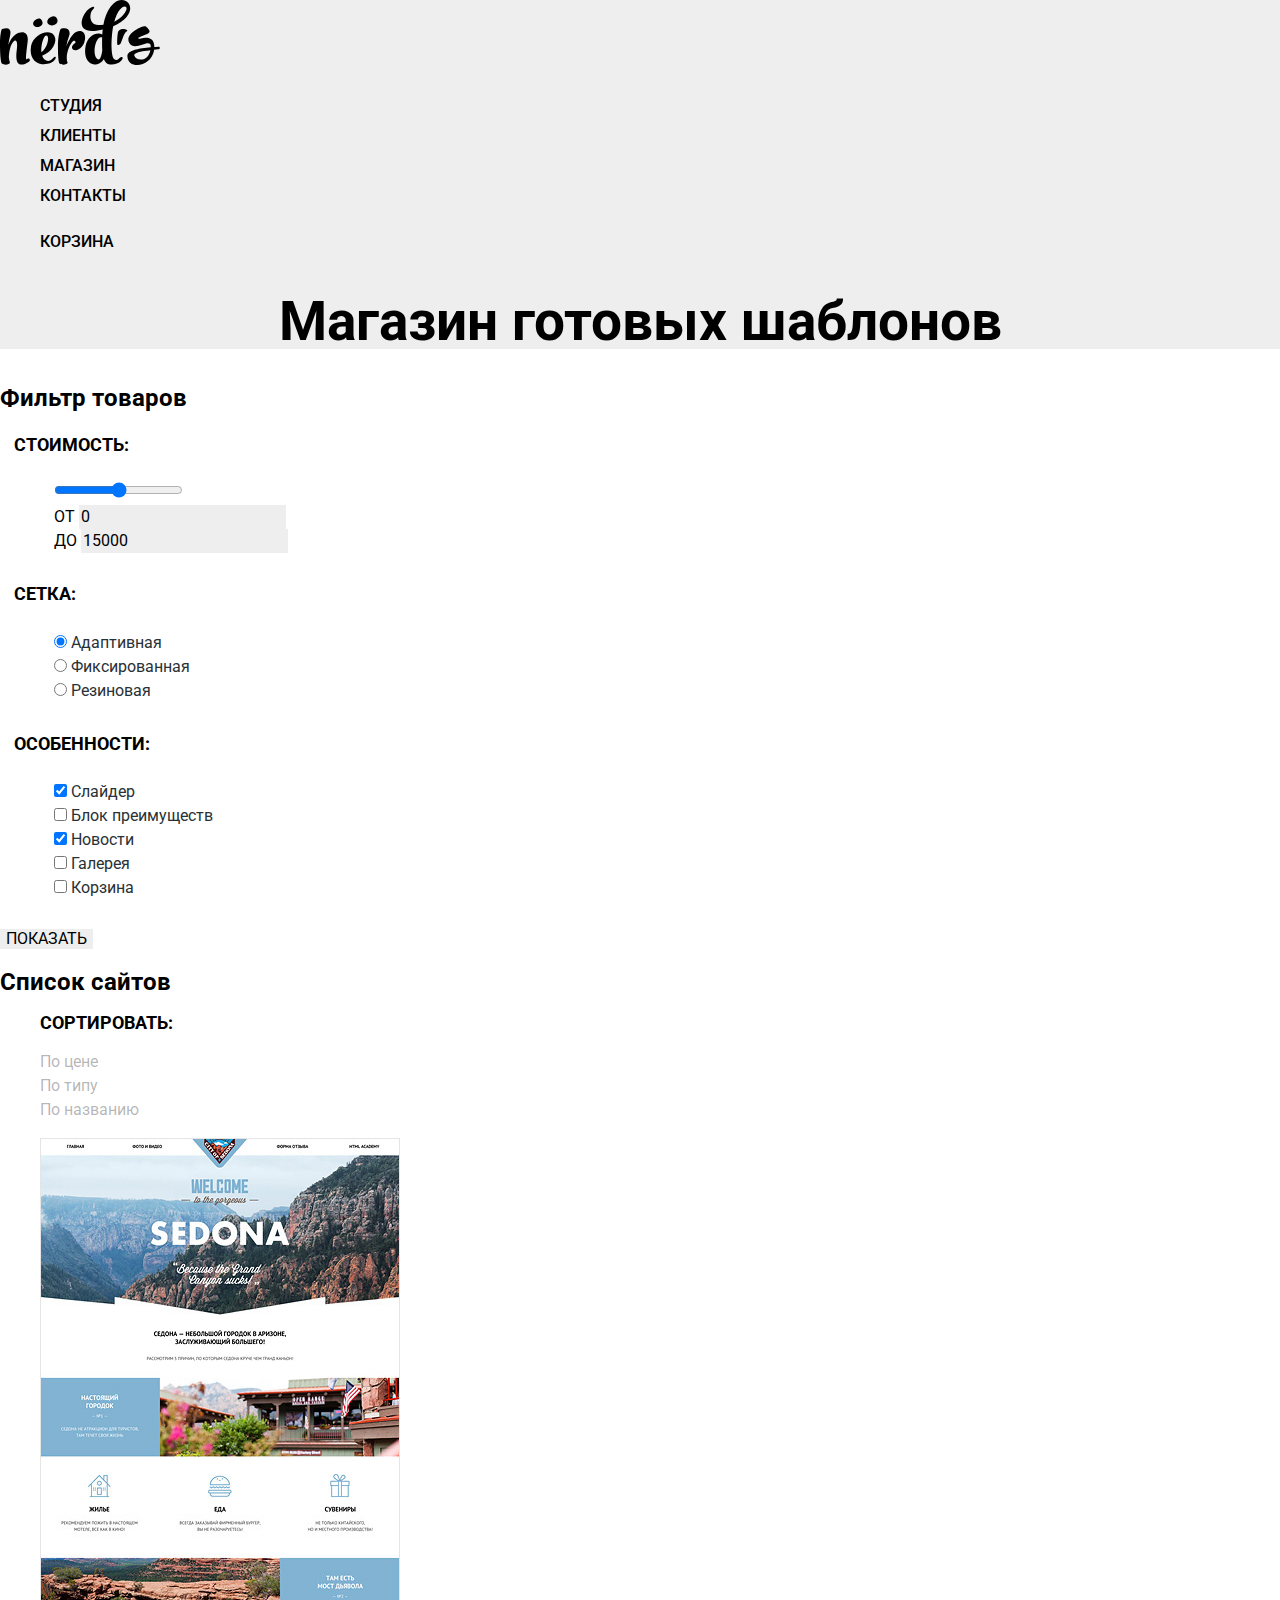
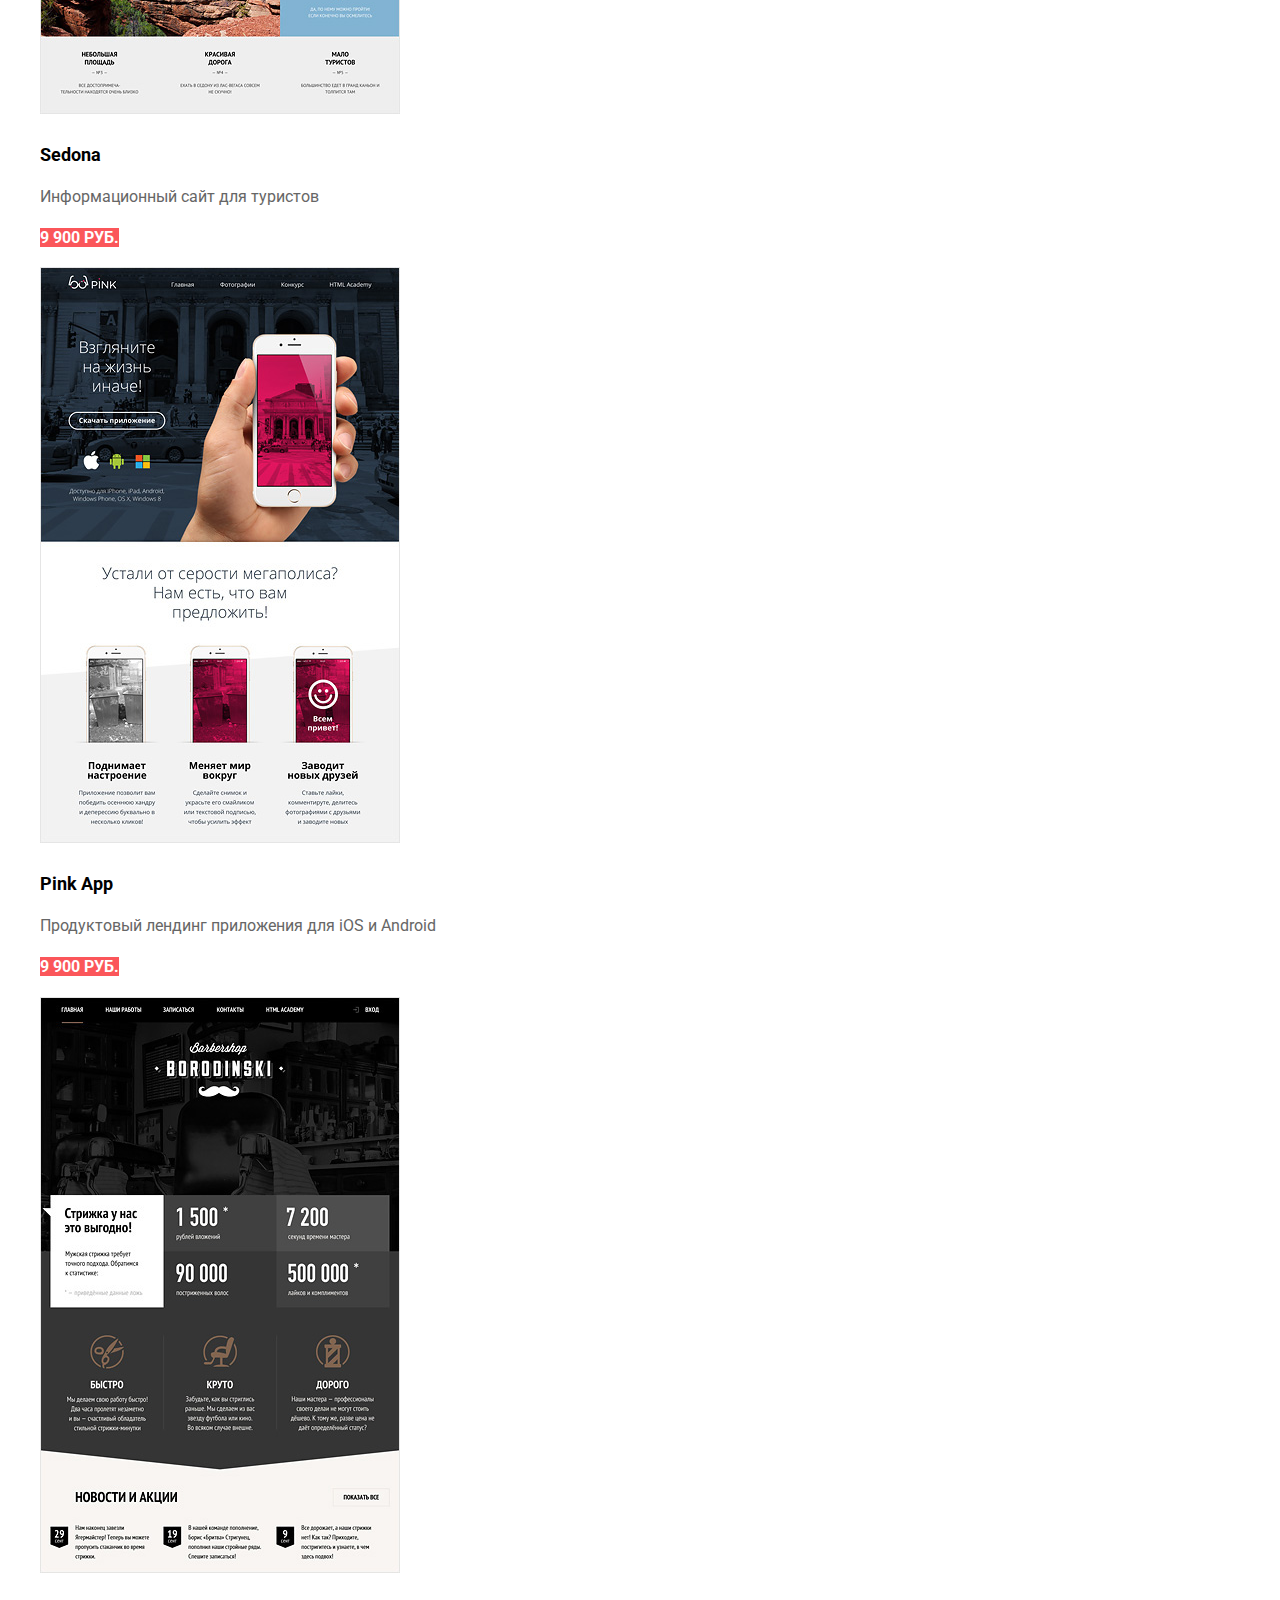
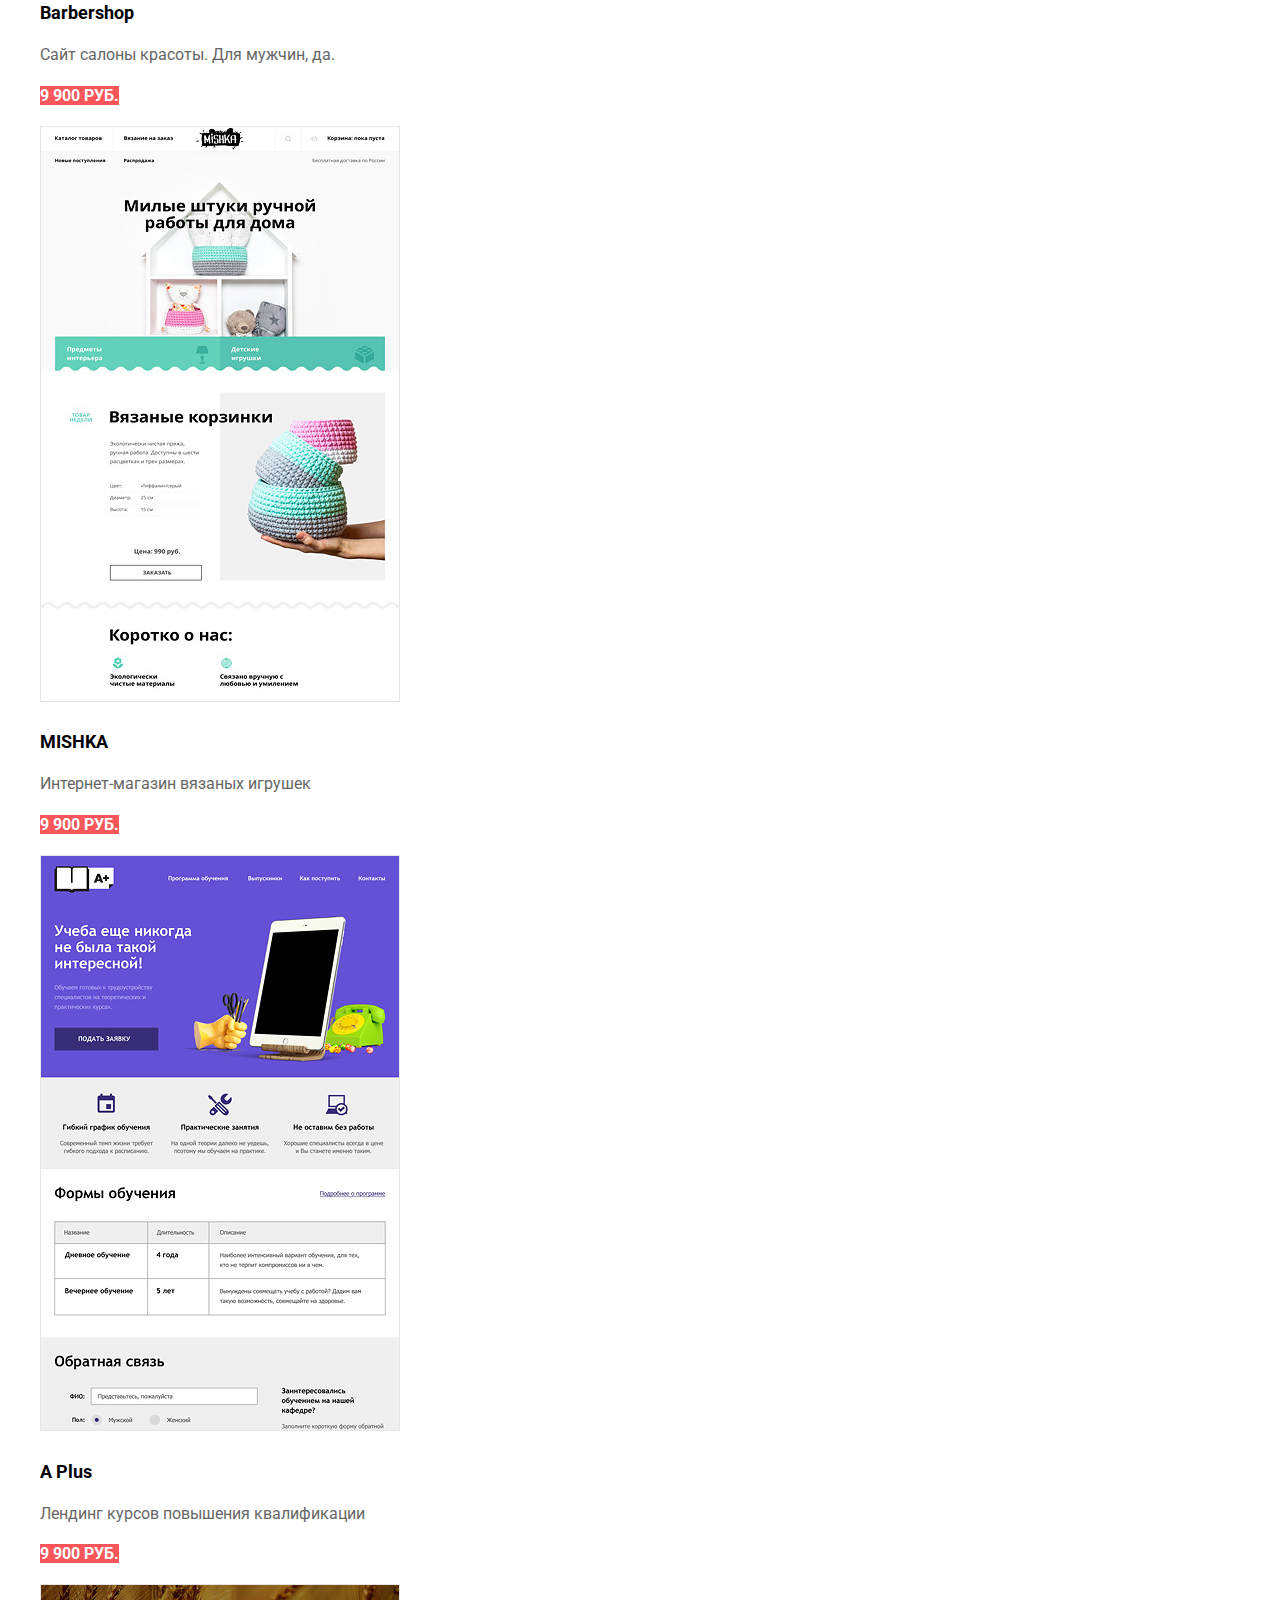
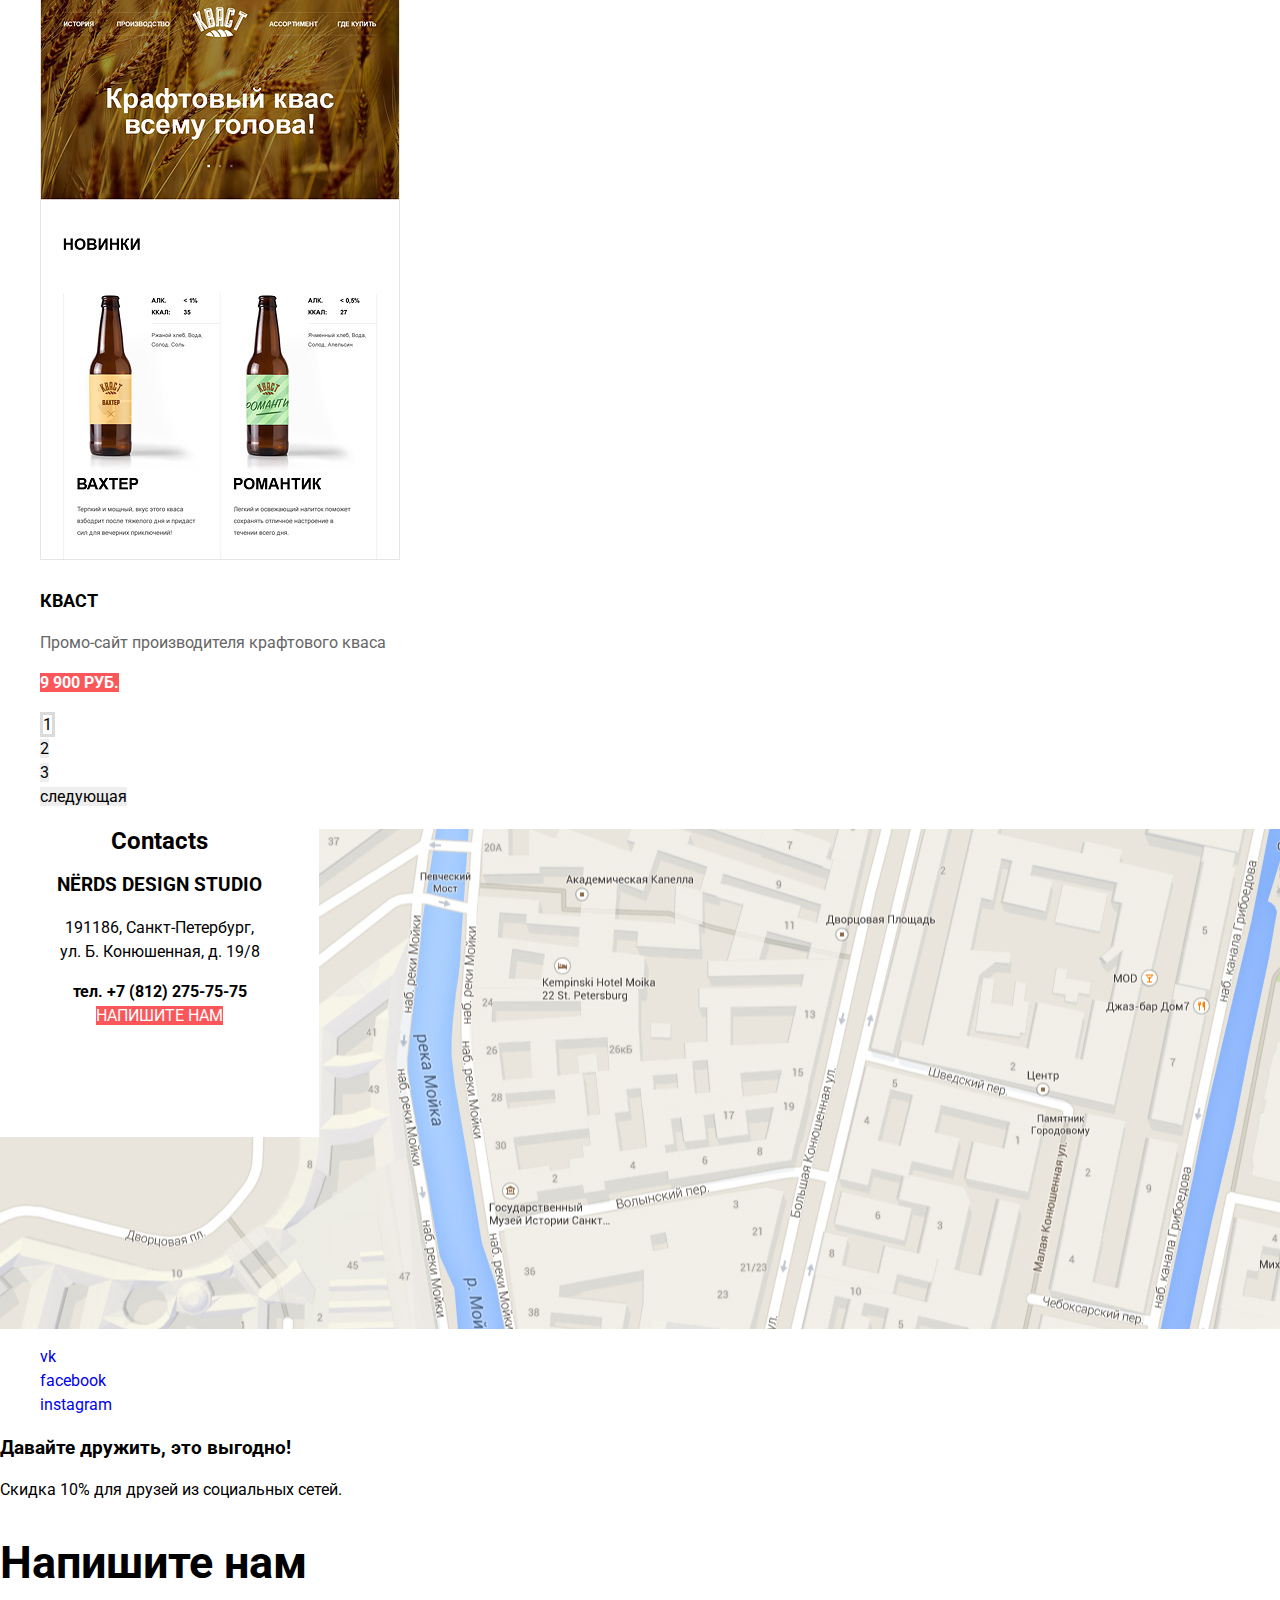
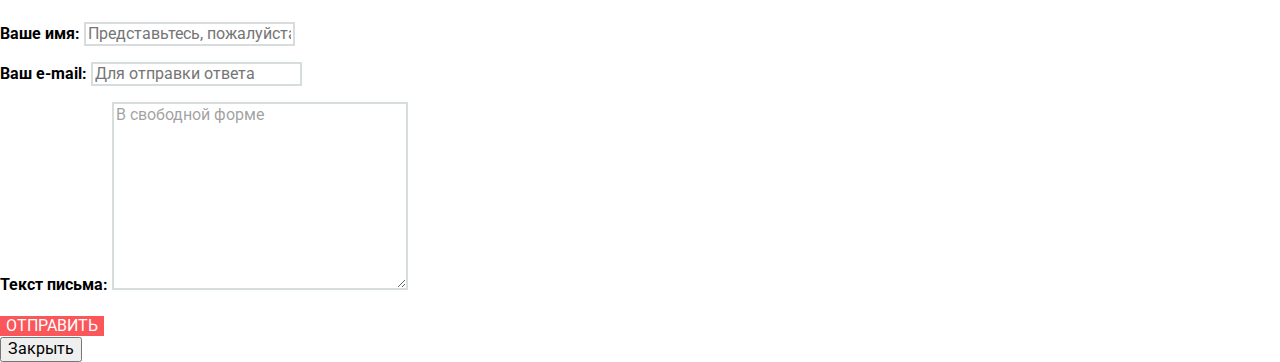
==== catalog.html @ 36cf77d0 "css-modification" ====
<!DOCTYPE html>
<html lang="en">
    <head>
        <meta charset="UTF-8">
        <title>Nerds</title>
        <link href="https://fonts.googleapis.com/css?family=Roboto:400,500,700&amp;subset=cyrillic" rel="stylesheet">
        <link rel="stylesheet" href="css/normalize.css">
        <link rel="stylesheet" href="css/css.css">
    </head>
    <body class="inner-page">
        <header class="main-header">
            <nav class="main-navigation">
                <a class="main-header-logo" href="#"><img src="img/nerds-logo.svg" alt="Nerds_logo" width="160" height="65"></a>
                <ul class="site-navigation">
                    <li><a href="#">Студия</a></li>
                    <li><a href="#">Клиенты</a></li>
                    <li><a href="#">Магазин</a></li>
                    <li><a href="#">Контакты</a></li>
                </ul>
                <ul class="user-navigation">
                    <li class="trash">
                        <a class="trash" href="#">Корзина</a>
                    </li>
                </ul>
            </nav>
            <h1>Магазин готовых шаблонов</h1>
        </header>
        <main class="container">
            <section class="filters">
                <h2 class="visual-hidden">Фильтр товаров</h2>
                <form class="filter" method="get" action="#">
                    <fieldset>
                        <legend>СТОИМОСТЬ:</legend>
                        <ul>
                            <li class="filter-option">
                                <input type="range" min="0" max="15000" step="any">
                            </li> 
                            <li class="filter-option">
                                <label for="min-price-form">ОТ</label>
                                <input id="min-price-form" type="number" min="0" value="0">
                            </li>
                            <li class="filter-option">
                                <label for="max-price-form">ДО</label>
                                <input id="max-price-form" type="number" max="15000" value="15000">
                            </li>
                        </ul>
                    </fieldset>
                    <fieldset>
                        <legend>Сетка:</legend>
                        <ul>
                            <li class="filter-option">
                                <input id="adaptive-filter" class="visually-hidden filter-input filter-input-radio" type="radio" name="product-group" value="adaptive" checked>
                                <label for="adaptive-filter">Адаптивная</label>
                            </li>
                            <li class="filter-option">
                                <input id="fixed-filter" class="visually-hidden filter-input filter-input-radio" type="radio" value="fixed" name="fixed">
                                <label for="fixed-filter">Фиксированная</label>
                            </li>
                            <li class="filter-option">
                                <input id="flex-filter" class="visually-hidden filter-input filter-input-radio" type="radio" value="flex" name="flex">
                                <label for="flex-filter">Резиновая</label>
                            </li>
                        </ul>
                    </fieldset>
                    <fieldset>
                        <legend>ОСОБЕННОСТИ:</legend>
                        <ul>
                            <li class="filter-option">
                                <input class="visually-hidden filter-input filter-input-checkbox" type="checkbox" name="slaider" id="slaider-filter" checked>
                                <label for="slaider-filter">Слайдер</label>
                            </li>
                            <li class="filter-option">
                                <input class="visually-hidden filter-input filter-input-checkbox" type="checkbox" name="features" id="features-filter">
                                <label for="features-filter">Блок преимуществ</label>
                            </li>
                            <li class="filter-option">
                                <input class="visually-hidden filter-input filter-input-checkbox" type="checkbox" name="news" id="news-filter" checked>
                                <label for="news-filter">Новости</label>
                            </li>
                            <li class="filter-option">
                                <input class="visually-hidden filter-input filter-input-checkbox" type="checkbox" name="galery" id="galery-filter">
                                <label for="galery-filter">Галерея</label>
                            </li>
                            <li>
                                <input class="visually-hidden filter-input filter-input-checkbox" type="checkbox" name="trash" id="trash-filter">
                                <label for="trash-filter">Корзина</label>
                            </li>
                        </ul>
                    </fieldset>
                    <button type="submit" class="filter-button button">Показать</button>
                </form>
            </section>
            <section class="catalog">
                <h2 class="visual-hidden">Список сайтов</h2>
                <ul class="catalog-filter">
                    <p>СОРТИРОВАТЬ:</p>
                    <li class="catalog-filter-item"><a href="#">По цене</a></li>
                    <li class="catalog-filter-item"><a href="#">По типу</a></li>
                    <li class="catalog-filter-item"><a href="#">По названию</a></li>
                </ul>
                <ul class="catalog-list">
                    <li class="catalog-item">
                        <p class="catalog-item-image">
                            <img src="img/img-sedona.jpg" width="360" height="576" alt="sedona">
                        </p>
                        <h3 class="item-hover">
                            <p class="catalog-item-name">Sedona</p>
                            <p class="catalog-item-type">Информационный сайт  для туристов</p>
                            <p class="catalog-item-price">
                                <a class="button" href="#">9 900 руб.</a>
                            </p>
                        </h3>
                    </li>

                    <li class="catalog-item">
                        <p class="catalog-item-image">
                            <img src="img/img-pink.jpg" width="360" height="576" alt="pink">
                        </p>
                        <h3 class="item-hover">
                            <p class="catalog-item-name">Pink App</p>
                            <p class="catalog-item-type">Продуктовый лендинг приложения для iOS и Android</p>
                            <p class="catalog-item-price">
                                <a class="button" href="#">9 900 руб.</a>
                            </p>
                        </h3>
                    </li>

                    <li class="catalog-item">
                        <p class="catalog-item-image">
                            <img src="img/img-barbershop.jpg" width="360" height="576" alt="pink">
                        </p>
                        <h3 class="item-hover">
                            <p class="catalog-item-name">Barbershop</p>
                            <p class="catalog-item-type">Сайт салоны красоты. Для мужчин, да.</p>
                            <p class="catalog-item-price">
                                <a class="button" href="#">9 900 руб.</a>
                            </p>
                        </h3>
                    </li>

                    <li class="catalog-item">
                        <p class="catalog-item-image">
                            <img src="img/img-mishka.jpg" width="360" height="576" alt="pink">
                        </p>
                        <h3 class="item-hover">
                            <p class="catalog-item-name">MISHKA</p>
                            <p class="catalog-item-type">Интернет-магазин  вязаных игрушек</p>
                            <p class="catalog-item-price">
                                <a class="button" href="#">9 900 руб.</a>
                            </p>
                        </h3>
                    </li>

                    <li class="catalog-item">
                    <p class="catalog-item-image">
                        <img src="img/img-aplus.jpg" width="360" height="576" alt="pink">
                    </p>
                    <h3 class="item-hover">
                        <p class="catalog-item-name">A Plus</p>
                        <p class="catalog-item-type">Лендинг курсов повышения квалификации</p>
                        <p class="catalog-item-price">
                            <a class="button" href="#">9 900 руб.</a>
                        </p>
                    </h3>
                    </li>

                    <li class="catalog-item">
                        <p class="catalog-item-image">
                            <img src="img/img-kvast.jpg" width="360" height="576" alt="pink">
                        </p>
                        <h3 class="item-hover">
                            <p class="catalog-item-name">КВАСТ</p>
                            <p class="catalog-item-type">Промо-сайт производителя крафтового кваса</p>
                            <p class="catalog-item-price">
                                <a class="button" href="#">9 900 руб.</a>
                            </p>
                        </h3>
                    </li>
                </ul>
                <ul class="pagination-list">
                    <li class="pagination-item pagination-item-curent"><a href="#">1</a></li>
                    <li class="pagination-item"><a href="#">2</a></li>
                    <li class="pagination-item"><a href="#">3</a></li>
                    <li class="pagination-item"><a href="#">следующая</a></li>
                </ul>
            </section>
        </main>
        <footer class="footer">
            <section class="footer-contacts">
                <div class="card-contacts">
                    <h2 class="visualy-hidden">Contacts</h2>
                    <h3>NЁRDS DESIGN STUDIO</h3>
                    <p>191186, Санкт-Петербург,<br>  ул. Б. Конюшенная, д. 19/8</p>
                    <b>тел. +7 (812) 275-75-75</b><br>
                    <a class="button" href="#">Напишите нам</a><br>
                </div>
            </section>
            <section class="footer-social">
                <ul>
                    <li><a class="social-bottom" href="#">vk</a></li>
                    <li><a class="social-bottom" href="#">facebook</a></li>
                    <li><a class="social-bottom" href="#">instagram</a></li>
                </ul>
            </section>
            <section class="footer-bottom">
                <h3>Давайте дружить, это выгодно!</h3>
                <p>Скидка 10% для друзей из социальных сетей.</p>
            </section>
        </footer>
        <section class="modal modal-contact">
            <form class="feedback-form" action="#" method="post">
                <h2>Напишите нам</h2>
                <p>
                    <label for="name-form">Ваше имя:</label>
                    <input id="name-form" type="text" name="name" value="" placeholder="Представьтесь, пожалуйста">
                </p>
                <p>
                    <label for="mail-form">Ваш e-mail:</label>
                    <input id="mail-form" type="text" name="mail" value="" placeholder="Для отправки ответа">
                </p>
                <p>
                    <label for="text-form">Текст письма:</label>
                    <textarea name="text-form" id="text-form" cols="30" rows="10">В свободной форме</textarea>
                </p>
                <button class="button" type="submit">ОТПРАВИТЬ</button>
            </form>
            <button class="modal-close" type="button">Закрыть</button>
        </section>
    </body>
</html>
---- css/css.css ----
body {
    margin: 0;
    padding: 0;

    font-family: "Roboto", Arial, sans-serif;
    font-size: 16px;
    line-height: 24px;
    color: black;

    background-color: #ffffff;
    background-position: top center;
    background-repeat: no-repeat;
}

.main-header-logo:active {
    opacity: 0.3 ;
}

a {
    text-decoration: none;
}

.button {
    font: inherit;
    line-height: 18px;

    text-align: center;
    color: white;
    vertical-align: middle;
    text-transform: uppercase;

    background-color: #fb565a;
    border: none;
}

.button:hover {
    background-color: #e74246;
}

.button:active {
    color: rgba(255, 255, 255, 0.3);
}

.main-header {
    background-color: #eeeeee;
}

.main-navigation {
    font-size: 16px;
    line-height: 30px;
    color: #000000;
}

.site-navigation,
.user-navigation {
    list-style: none;
    text-transform: uppercase;
    font-weight: 500;
}

.site-navigation a,
.user-navigation a {
    color: #000000;
}

.site-navigation a:hover,
.user-navigation a:hover {
    color: #fb565a;
}

.site-navigation a:active,
.user-navigation a:active {
    color: rgba(0, 0, 0, 0.3) ;
}

.site-navigation a:focus,
.user-navigation a:focus {
    border-bottom: 3px solid #fb565a;
    padding-bottom: 5px;
}

.slider-list {
    list-style: none;
}

.main-header h1 {
    font-size: 55px;
    line-height: 55px;
    text-align: center;
}

.features-list {
    list-style: none;
}

.features-item {
    text-align: center;
}

.features-item h3 {
    text-transform: uppercase;
    font-size: 24px;
    line-height: 30px;
}

.button-green {
    background-color: #00ca74;
}

.button-green:hover {
    background-color: #00bc6c;
}

.button-yellow {
    background-color: #efc84a;
}

.button-yellow:hover {
    background-color: #eab534;
}

.studio h2 {
    font-size: 45px;
    line-height: 45px;
    font-weight: 500;
}

.studio h3 {
    text-transform: uppercase;
}

.studio-list {
    list-style: none;
}

table tr:first-child {
    font-size: 45px;
    line-height: 10px;
    font-weight: bold;
    text-align: center;
}

table tr:last-child {
    font-size: 16px;
    line-height: 18px;
    text-align: left;
}

.product-list {
    list-style: none;
}

.product-item img {
    opacity: 0.2;
}

.product-item img:hover {
    opacity: 1;
}

.filters fieldset{
    border: none;
}

.filters legend {
    font-size: 18px;
    line-height: 30px;
    font-weight: bold;
    text-transform: uppercase;
}
.filter ul {
    list-style: none;
}

.filter-option input[type="number"] {
    font: inherit;
    background-color: #eeeeee;
    border: none;
    font-size: 16px;
    line-height: 22px;
}

.filter-input + label {
    font-size: 16px;
    line-height: 20px;
    color: #283136;
}

.filter-input:hover + label,
.filter-input:focus + label {
    color: #000000;
}

.filter-input:disabled + label {
    color: #283136;

    opacity: 0.3;
}

.filter-button {
    color: #000000;

    background-color: #eeeeee;
}

.filter-button:hover {
    background-color: #dfdfdf;
}

.filter-button:active {
    color: rgba(0, 0, 0, 0.3);
}

.catalog-filter {
    list-style: none;
}

.catalog-filter p {
    font-size: 18px;
    line-height: 18px;
    font-weight: bold;
}

.catalog-filter-item a {
    color: rgba(0, 0, 0, 0.3);
}

.catalog-filter-item a:hover,
.catalog-filter-item a:focus {
    color: rgba(0, 0, 0, 0.6);
}

.catalog-filter-item a:active {
    color: rgba(0, 0, 0, 1);
}

.catalog-list {
    list-style: none;
}

.catalog-item-name {
    color: #000000;

    font-size: 18px;
    line-height: 30px;
    font-weight: bold;
}

.catalog-item-type {
    color: #666666;

    font-size: 16px;
    line-height: 18px;
    font-weight: normal;
}
.catalog-item-price a {
    font-size: 16px;
    line-height: 18px;
}

.catalog-item-price a:active {
    color: #ffffff;

    background-color: #d7373b;
}

.pagination-list {
    list-style: none;
}

.pagination-item a {
    color: #000000;

    background-color: #eeeeee;
}

.pagination-item a:hover,
.pagination-item a:focus {
    background-color: #dfdfdf;
}

.pagination-item a:active {
    color: rgba(0, 0, 0, 0.3);

    background-color: #d5d5d5;
}

.pagination-item-curent a {
    background-color: #ffffff;

    border: 3px solid #dbdbdb;
}

.product-item img:active {
    opacity: 0.1;
}

.footer-contacts {
    width: 100%;
    height: 500px;
    background-color: #eeeeee;
    background-image: url("../img/map.jpg");
    background-position: center;
    background-repeat: no-repeat;
}

.card-contacts {
    height: 308px;
    width: 319px;
    background-color: white;
    text-align: center;
}

.footer-social ul {
    list-style: none;
}

.modal {
    color: black;

    background-color: white;
}

.modal h2 {
    font-size: 45px;
    line-height: 45px;
}

.feedback-form label {
    font-size: 16px;
    line-height: 18px;
    font-weight: bold;
}

.feedback-form input,
.feedback-form textarea {
    font: inherit;
    color: rgba(68, 68, 68, 0.5);
    font-size: 16px;
    line-height: 18px;

    border: 2px solid #d7dcde;
}

.feedback-form input:hover,
.feedback-form textarea:hover {
    border: 2px solid #b4b9bb;
}

.feedback-form input:focus,
.feedback-form textarea:focus {
    border: 2px solid #000000;
    color: rgba(68, 68, 68, 1);
}
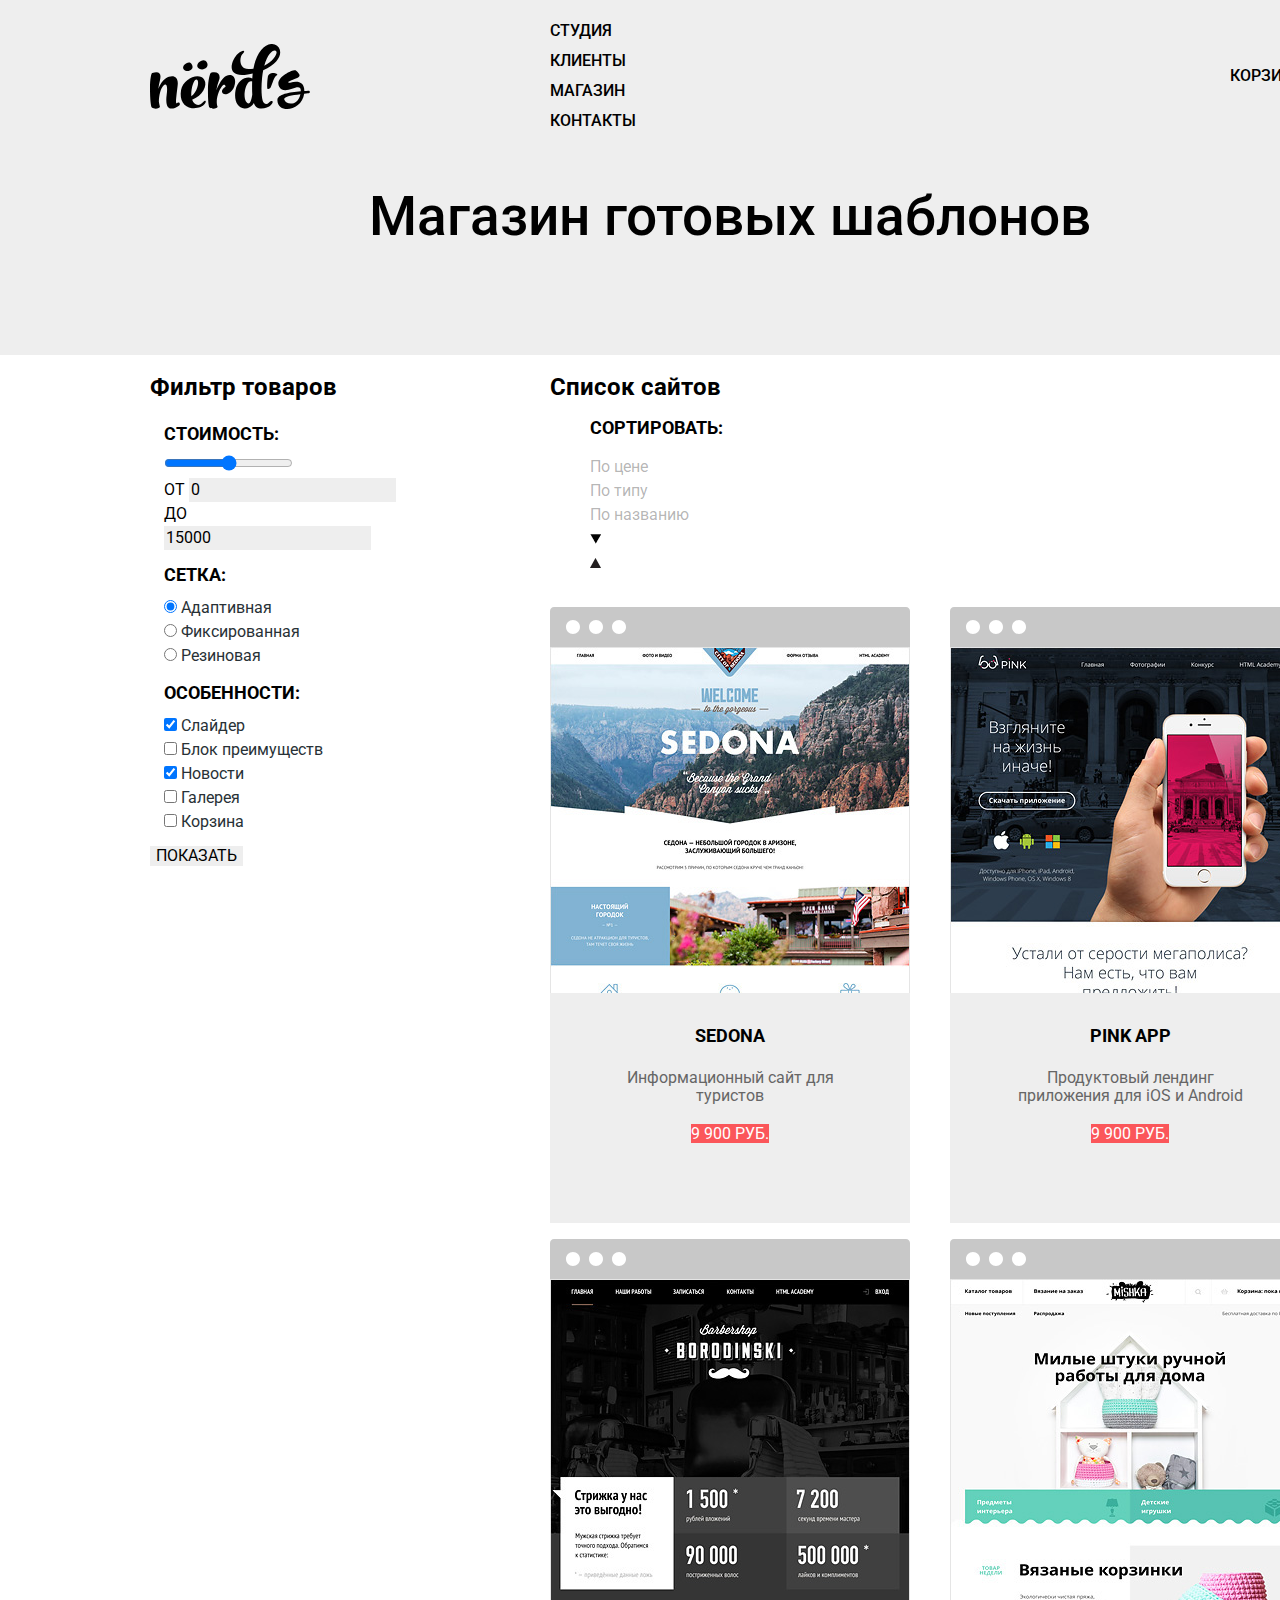
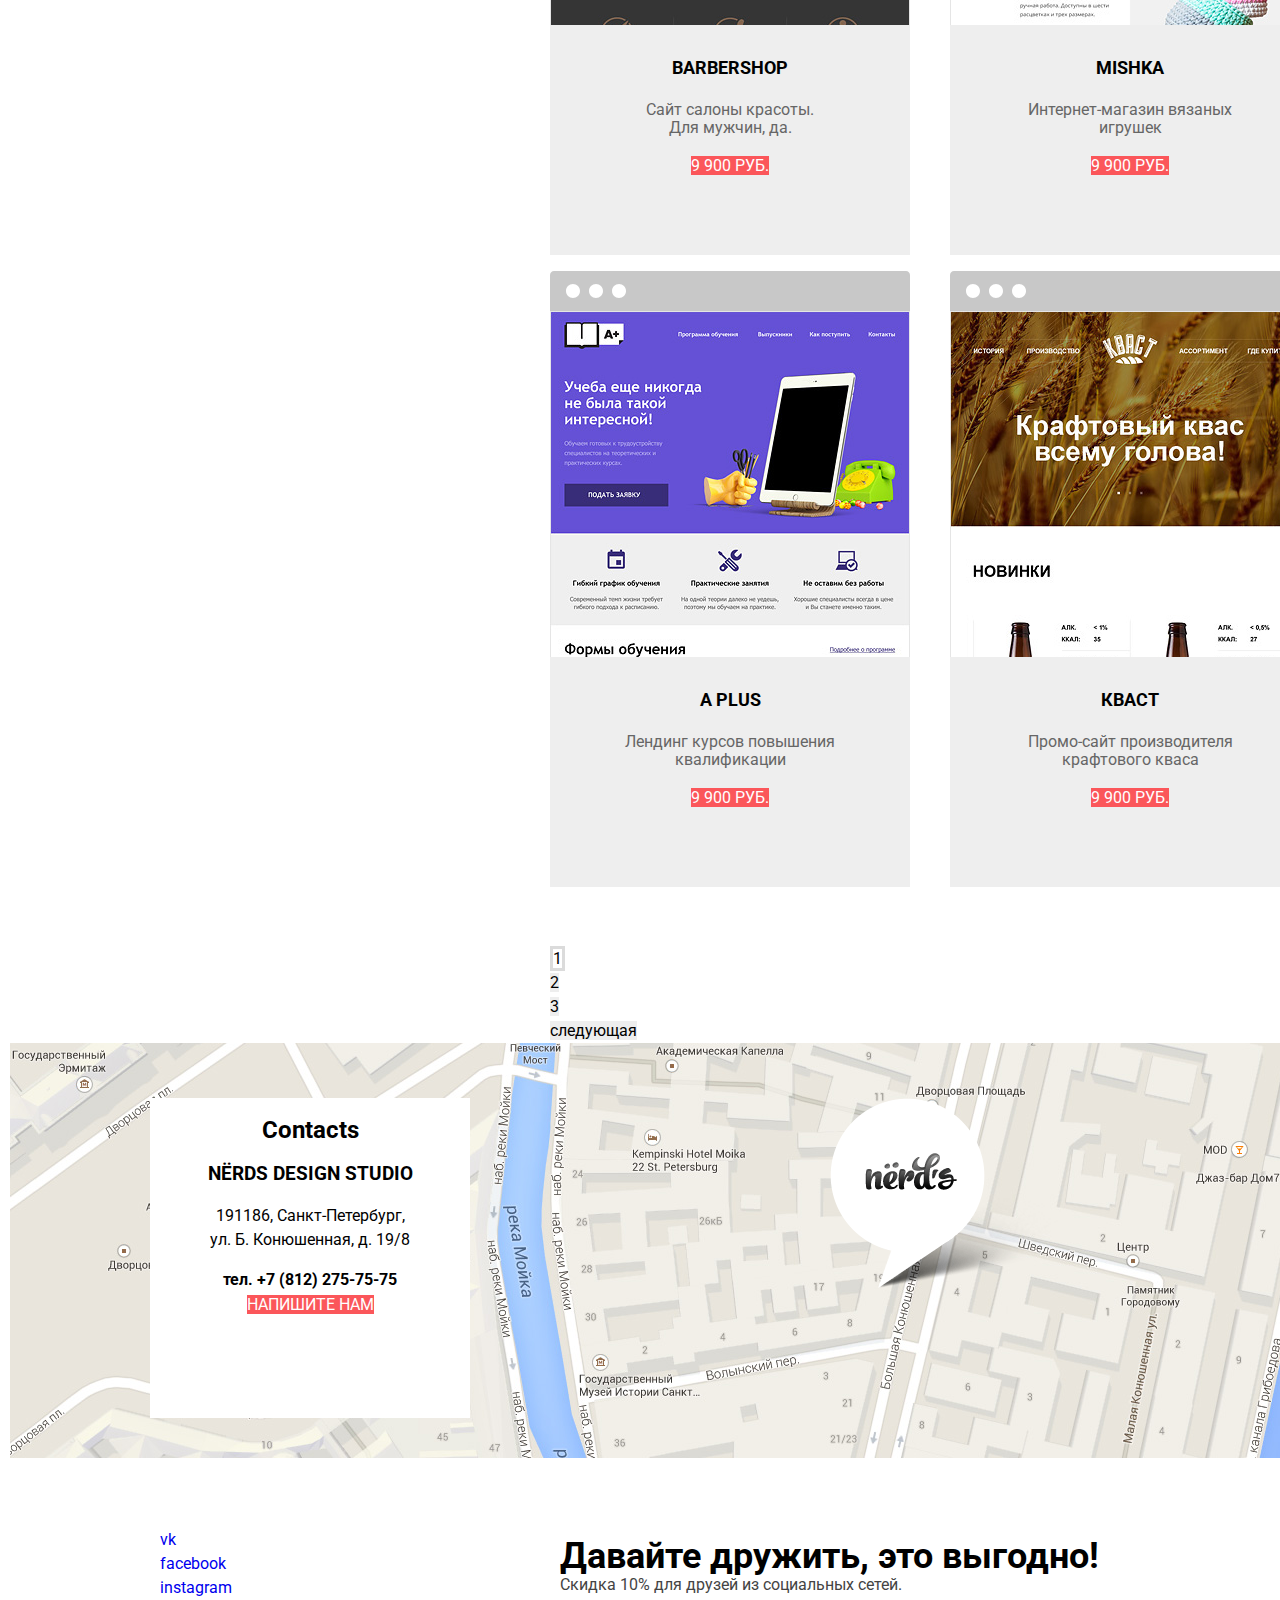
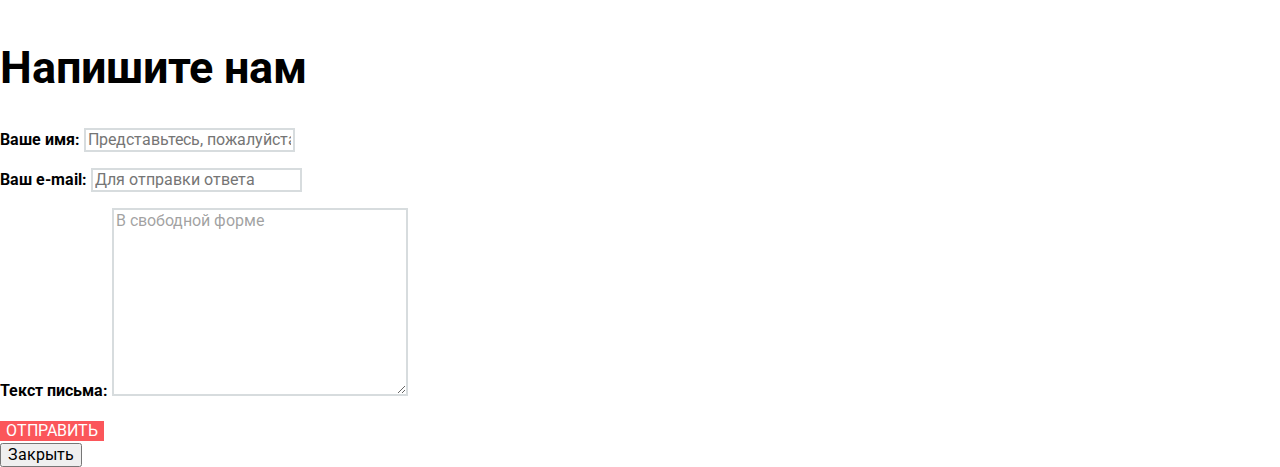
==== commit e816fdd8: "setka" ====
--- a/catalog.html
+++ b/catalog.html
@@ -8,7 +8,7 @@
         <link rel="stylesheet" href="css/css.css">
     </head>
     <body class="inner-page">
-        <header class="main-header">
+        <header class="main-header container">
             <nav class="main-navigation">
                 <a class="main-header-logo" href="#"><img src="img/nerds-logo.svg" alt="Nerds_logo" width="160" height="65"></a>
                 <ul class="site-navigation">
@@ -26,166 +26,183 @@
             <h1>Магазин готовых шаблонов</h1>
         </header>
         <main class="container">
-            <section class="filters">
-                <h2 class="visual-hidden">Фильтр товаров</h2>
-                <form class="filter" method="get" action="#">
-                    <fieldset>
-                        <legend>СТОИМОСТЬ:</legend>
-                        <ul>
-                            <li class="filter-option">
-                                <input type="range" min="0" max="15000" step="any">
-                            </li> 
-                            <li class="filter-option">
-                                <label for="min-price-form">ОТ</label>
-                                <input id="min-price-form" type="number" min="0" value="0">
-                            </li>
-                            <li class="filter-option">
-                                <label for="max-price-form">ДО</label>
-                                <input id="max-price-form" type="number" max="15000" value="15000">
-                            </li>
-                        </ul>
-                    </fieldset>
-                    <fieldset>
-                        <legend>Сетка:</legend>
-                        <ul>
-                            <li class="filter-option">
-                                <input id="adaptive-filter" class="visually-hidden filter-input filter-input-radio" type="radio" name="product-group" value="adaptive" checked>
-                                <label for="adaptive-filter">Адаптивная</label>
-                            </li>
-                            <li class="filter-option">
-                                <input id="fixed-filter" class="visually-hidden filter-input filter-input-radio" type="radio" value="fixed" name="fixed">
-                                <label for="fixed-filter">Фиксированная</label>
-                            </li>
-                            <li class="filter-option">
-                                <input id="flex-filter" class="visually-hidden filter-input filter-input-radio" type="radio" value="flex" name="flex">
-                                <label for="flex-filter">Резиновая</label>
-                            </li>
-                        </ul>
-                    </fieldset>
-                    <fieldset>
-                        <legend>ОСОБЕННОСТИ:</legend>
-                        <ul>
-                            <li class="filter-option">
-                                <input class="visually-hidden filter-input filter-input-checkbox" type="checkbox" name="slaider" id="slaider-filter" checked>
-                                <label for="slaider-filter">Слайдер</label>
-                            </li>
-                            <li class="filter-option">
-                                <input class="visually-hidden filter-input filter-input-checkbox" type="checkbox" name="features" id="features-filter">
-                                <label for="features-filter">Блок преимуществ</label>
-                            </li>
-                            <li class="filter-option">
-                                <input class="visually-hidden filter-input filter-input-checkbox" type="checkbox" name="news" id="news-filter" checked>
-                                <label for="news-filter">Новости</label>
-                            </li>
-                            <li class="filter-option">
-                                <input class="visually-hidden filter-input filter-input-checkbox" type="checkbox" name="galery" id="galery-filter">
-                                <label for="galery-filter">Галерея</label>
-                            </li>
-                            <li>
-                                <input class="visually-hidden filter-input filter-input-checkbox" type="checkbox" name="trash" id="trash-filter">
-                                <label for="trash-filter">Корзина</label>
-                            </li>
-                        </ul>
-                    </fieldset>
-                    <button type="submit" class="filter-button button">Показать</button>
-                </form>
-            </section>
-            <section class="catalog">
-                <h2 class="visual-hidden">Список сайтов</h2>
-                <ul class="catalog-filter">
-                    <p>СОРТИРОВАТЬ:</p>
-                    <li class="catalog-filter-item"><a href="#">По цене</a></li>
-                    <li class="catalog-filter-item"><a href="#">По типу</a></li>
-                    <li class="catalog-filter-item"><a href="#">По названию</a></li>
-                </ul>
-                <ul class="catalog-list">
-                    <li class="catalog-item">
-                        <p class="catalog-item-image">
-                            <img src="img/img-sedona.jpg" width="360" height="576" alt="sedona">
-                        </p>
-                        <h3 class="item-hover">
-                            <p class="catalog-item-name">Sedona</p>
-                            <p class="catalog-item-type">Информационный сайт  для туристов</p>
-                            <p class="catalog-item-price">
-                                <a class="button" href="#">9 900 руб.</a>
-                            </p>
-                        </h3>
-                    </li>
-
-                    <li class="catalog-item">
-                        <p class="catalog-item-image">
-                            <img src="img/img-pink.jpg" width="360" height="576" alt="pink">
-                        </p>
-                        <h3 class="item-hover">
-                            <p class="catalog-item-name">Pink App</p>
-                            <p class="catalog-item-type">Продуктовый лендинг приложения для iOS и Android</p>
-                            <p class="catalog-item-price">
-                                <a class="button" href="#">9 900 руб.</a>
-                            </p>
-                        </h3>
-                    </li>
-
-                    <li class="catalog-item">
-                        <p class="catalog-item-image">
-                            <img src="img/img-barbershop.jpg" width="360" height="576" alt="pink">
-                        </p>
-                        <h3 class="item-hover">
-                            <p class="catalog-item-name">Barbershop</p>
-                            <p class="catalog-item-type">Сайт салоны красоты. Для мужчин, да.</p>
-                            <p class="catalog-item-price">
-                                <a class="button" href="#">9 900 руб.</a>
-                            </p>
-                        </h3>
-                    </li>
-
-                    <li class="catalog-item">
-                        <p class="catalog-item-image">
-                            <img src="img/img-mishka.jpg" width="360" height="576" alt="pink">
-                        </p>
-                        <h3 class="item-hover">
-                            <p class="catalog-item-name">MISHKA</p>
-                            <p class="catalog-item-type">Интернет-магазин  вязаных игрушек</p>
-                            <p class="catalog-item-price">
-                                <a class="button" href="#">9 900 руб.</a>
-                            </p>
-                        </h3>
-                    </li>
-
-                    <li class="catalog-item">
-                    <p class="catalog-item-image">
-                        <img src="img/img-aplus.jpg" width="360" height="576" alt="pink">
-                    </p>
-                    <h3 class="item-hover">
-                        <p class="catalog-item-name">A Plus</p>
-                        <p class="catalog-item-type">Лендинг курсов повышения квалификации</p>
-                        <p class="catalog-item-price">
-                            <a class="button" href="#">9 900 руб.</a>
-                        </p>
-                    </h3>
-                    </li>
-
-                    <li class="catalog-item">
-                        <p class="catalog-item-image">
-                            <img src="img/img-kvast.jpg" width="360" height="576" alt="pink">
-                        </p>
-                        <h3 class="item-hover">
-                            <p class="catalog-item-name">КВАСТ</p>
-                            <p class="catalog-item-type">Промо-сайт производителя крафтового кваса</p>
-                            <p class="catalog-item-price">
-                                <a class="button" href="#">9 900 руб.</a>
-                            </p>
-                        </h3>
-                    </li>
-                </ul>
-                <ul class="pagination-list">
-                    <li class="pagination-item pagination-item-curent"><a href="#">1</a></li>
-                    <li class="pagination-item"><a href="#">2</a></li>
-                    <li class="pagination-item"><a href="#">3</a></li>
-                    <li class="pagination-item"><a href="#">следующая</a></li>
-                </ul>
-            </section>
+            <div class="main-column">
+                <section class="filters">
+                    <h2 class="visual-hidden">Фильтр товаров</h2>
+                    <form class="filter" method="get" action="#">
+                        <fieldset>
+                            <legend>СТОИМОСТЬ:</legend>
+                            <ul class="filter-list">
+                                <li class="filter-option">
+                                    <input type="range" min="0" max="15000" step="any">
+                                </li>
+                                <li class="filter-option">
+                                    <label for="min-price-form">ОТ</label>
+                                    <input id="min-price-form" type="number" min="0" value="0">
+                                </li>
+                                <li class="filter-option">
+                                    <label for="max-price-form">ДО</label>
+                                    <input id="max-price-form" type="number" max="15000" value="15000">
+                                </li>
+                            </ul>
+                        </fieldset>
+                        <fieldset>
+                            <legend>Сетка:</legend>
+                            <ul class="filter-list">
+                                <li class="filter-option">
+                                    <input id="adaptive-filter" class="visually-hidden filter-input filter-input-radio" type="radio" name="product-group" value="adaptive" checked>
+                                    <label for="adaptive-filter">Адаптивная</label>
+                                </li>
+                                <li class="filter-option">
+                                    <input id="fixed-filter" class="visually-hidden filter-input filter-input-radio" type="radio" value="fixed" name="fixed">
+                                    <label for="fixed-filter">Фиксированная</label>
+                                </li>
+                                <li class="filter-option">
+                                    <input id="flex-filter" class="visually-hidden filter-input filter-input-radio" type="radio" value="flex" name="flex">
+                                    <label for="flex-filter">Резиновая</label>
+                                </li>
+                            </ul>
+                        </fieldset>
+                        <fieldset>
+                            <legend>ОСОБЕННОСТИ:</legend>
+                            <ul class="filter-list">
+                                <li class="filter-option">
+                                    <input class="visually-hidden filter-input filter-input-checkbox" type="checkbox" name="slaider" id="slaider-filter" checked>
+                                    <label for="slaider-filter">Слайдер</label>
+                                </li>
+                                <li class="filter-option">
+                                    <input class="visually-hidden filter-input filter-input-checkbox" type="checkbox" name="features" id="features-filter">
+                                    <label for="features-filter">Блок преимуществ</label>
+                                </li>
+                                <li class="filter-option">
+                                    <input class="visually-hidden filter-input filter-input-checkbox" type="checkbox" name="news" id="news-filter" checked>
+                                    <label for="news-filter">Новости</label>
+                                </li>
+                                <li class="filter-option">
+                                    <input class="visually-hidden filter-input filter-input-checkbox" type="checkbox" name="galery" id="galery-filter">
+                                    <label for="galery-filter">Галерея</label>
+                                </li>
+                                <li>
+                                    <input class="visually-hidden filter-input filter-input-checkbox" type="checkbox" name="trash" id="trash-filter">
+                                    <label for="trash-filter">Корзина</label>
+                                </li>
+                            </ul>
+                        </fieldset>
+                        <button type="submit" class="filter-button button">Показать</button>
+                    </form>
+                </section>
+                <section class="catalog">
+                    <h2 class="visual-hidden">Список сайтов</h2>
+                    <ul class="catalog-filter">
+                        <p>СОРТИРОВАТЬ:</p>
+                        <li class="catalog-filter-item"><a href="#">По цене</a></li>
+                        <li class="catalog-filter-item"><a href="#">По типу</a></li>
+                        <li class="catalog-filter-item"><a href="#">По названию</a></li>
+                        <li class="catalog-filter-item"><a href="#"><img src="img/icon-down-dir.png" alt="down"></a></li>
+                        <li class="catalog-filter-item"><a href="#"><img src="img/icon-up-dir.png" alt="up"></a></li>
+                    </ul>
+                    <ul class="catalog-list">
+                        <li class="catalog-item sedona">
+                            <p class="catalog-item-image">
+                                <img src="img/browser.svg" width="360" height="40" alt="sedona">
+                            </p>
+                            <div class="item-hover">
+                                <ul class="catalog-item-list">
+                                    <li class="catalog-item-name"><p>Sedona</p></li>
+                                    <li class="catalog-item-type"><p>Информационный сайт  для туристов</p></li>
+                                    <li class="catalog-item-price">
+                                        <a class="button" href="#">9 900 руб.</a>
+                                    </li>
+                                </ul>
+                            </div>
+                        </li>
+
+                        <li class="catalog-item pink">
+                            <p class="catalog-item-image">
+                                <img src="img/browser.svg" width="360" height="40" alt="pink">
+                            </p>
+                            <div class="item-hover">
+                                <ul class="catalog-item-list">
+                                    <li class="catalog-item-name"><p>Pink App</p></li>
+                                    <li class="catalog-item-type"><p>Продуктовый лендинг приложения для iOS и Android</p></li>
+                                    <li class="catalog-item-price">
+                                        <a class="button" href="#">9 900 руб.</a>
+                                    </li>
+                                </ul>
+                            </div>
+                        </li>
+
+                        <li class="catalog-item barbershop">
+                            <p class="catalog-item-image">
+                                <img src="img/browser.svg" width="360" height="40" alt="barbershop">
+                            </p>
+                            <div class="item-hover">
+                                <ul class="catalog-item-list">
+                                    <li class="catalog-item-name"><p>Barbershop</p></li>
+                                    <li class="catalog-item-type"><p>Сайт салоны красоты.<br>Для мужчин, да.</p></li>
+                                    <li class="catalog-item-price">
+                                        <a class="button" href="#">9 900 руб.</a>
+                                    </li>
+                                </ul>
+                            </div>
+                        </li>
+
+                        <li class="catalog-item mishka">
+                            <p class="catalog-item-image">
+                                <img src="img/browser.svg" width="360" height="40" alt="mishka">
+                            </p>
+                            <div class="item-hover">
+                                <ul class="catalog-item-list">
+                                    <li class="catalog-item-name"><p>MISHKA</p></li>
+                                    <li class="catalog-item-type"><p>Интернет-магазин  вязаных игрушек</p></li>
+                                    <li class="catalog-item-price">
+                                        <a class="button" href="#">9 900 руб.</a>
+                                    </li>
+                                </ul>
+                            </div>
+                        </li>
+
+                        <li class="catalog-item aplus">
+                            <p class="catalog-item-image">
+                                <img src="img/browser.svg" width="360" height="40" alt="aplus">
+                            </p>
+                            <div class="item-hover">
+                                <ul class="catalog-item-list">
+                                    <li class="catalog-item-name"><p>A Plus</p></li>
+                                    <li class="catalog-item-type"><p>Лендинг курсов повышения квалификации</p></li>
+                                    <li class="catalog-item-price">
+                                        <a class="button" href="#">9 900 руб.</a>
+                                    </li>
+                                </ul>
+                            </div>
+                        </li>
+
+                        <li class="catalog-item kvast">
+                            <p class="catalog-item-image">
+                                <img src="img/browser.svg" width="360" height="40" alt="kvast">
+                            </p>
+                            <div class="item-hover">
+                                <ul class="catalog-item-list">
+                                    <li class="catalog-item-name"><p>КВАСТ</p></li>
+                                    <li class="catalog-item-type"><p>Промо-сайт производителя крафтового кваса</p></li>
+                                    <li class="catalog-item-price">
+                                        <a class="button" href="#">9 900 руб.</a>
+                                    </li>
+                                </ul>
+                            </div>
+                        </li>
+
+                    </ul>
+                    <ul class="pagination-list">
+                        <li class="pagination-item pagination-item-curent"><a href="#">1</a></li>
+                        <li class="pagination-item"><a href="#">2</a></li>
+                        <li class="pagination-item"><a href="#">3</a></li>
+                        <li class="pagination-item"><a href="#">следующая</a></li>
+                    </ul>
+                </section>
+            </div>
         </main>
-        <footer class="footer">
+        <footer class="footer container">
             <section class="footer-contacts">
                 <div class="card-contacts">
                     <h2 class="visualy-hidden">Contacts</h2>
@@ -194,17 +211,28 @@
                     <b>тел. +7 (812) 275-75-75</b><br>
                     <a class="button" href="#">Напишите нам</a><br>
                 </div>
+                <div class="mark-contacts">
+                    <img src="img/map-marker.png" width="231" height="190" alt="mark">
+                </div>
             </section>
-            <section class="footer-social">
-                <ul>
-                    <li><a class="social-bottom" href="#">vk</a></li>
-                    <li><a class="social-bottom" href="#">facebook</a></li>
-                    <li><a class="social-bottom" href="#">instagram</a></li>
-                </ul>
-            </section>
-            <section class="footer-bottom">
-                <h3>Давайте дружить, это выгодно!</h3>
-                <p>Скидка 10% для друзей из социальных сетей.</p>
+            <section class="footer-social container">
+                <div class="social-column">
+                    <ul class="social-list">
+                        <li><a class="social-bottom" href="#">vk</a></li>
+                        <li><a class="social-bottom" href="#">facebook</a></li>
+                        <li><a class="social-bottom" href="#">instagram</a></li>
+                    </ul>
+                </div>
+                <div class="bottom-column">
+                    <ul class="bottom-list">
+                        <li class="bottom-item">
+                            Давайте дружить, это выгодно!
+                        </li>
+                        <li class="bottom-item">
+                            Скидка 10% для друзей из социальных сетей.
+                        </li>
+                    </ul>
+                </div>
             </section>
         </footer>
         <section class="modal modal-contact">
--- a/css/css.css
+++ b/css/css.css
@@ -10,6 +10,16 @@
     background-color: #ffffff;
     background-position: top center;
     background-repeat: no-repeat;
+}
+
+.main-header {
+    background-color: #eeeeee;
+
+    min-height: 545px;
+}
+
+.inner-page .main-header {
+    min-height: 355px;
 }
 
 .main-header-logo:active {
@@ -41,14 +51,34 @@
     color: rgba(255, 255, 255, 0.3);
 }
 
-.main-header {
-    background-color: #eeeeee;
-}
-
 .main-navigation {
+    display: flex;
+    align-items: center;
+    min-height: 115px;
+
     font-size: 16px;
     line-height: 30px;
     color: #000000;
+}
+
+.main-header-logo {
+    width: 160px;
+    height: 65px;
+
+    margin-left: 140px;
+}
+
+.site-navigation {
+    width: 440px;
+
+    margin-left: 200px;
+}
+
+.user-navigation {
+    width: 80px;
+
+    margin-left: auto;
+    margin-right: 140px;
 }
 
 .site-navigation,
@@ -79,22 +109,70 @@
     padding-bottom: 5px;
 }
 
+.container {
+    width: 1440px;
+    margin: 0 auto;
+    padding: 0 10px;
+}
+
+.slaider {
+    min-height: 430px;
+}
+
+.slider-column {
+    margin: 0;
+    padding: 0;
+    width: 380px;
+    margin-right: 50px;
+    min-height: 270px;
+    margin-left: 140px;
+}
+
 .slider-list {
-    list-style: none;
-}
-
-.main-header h1 {
+    margin: 0;
+    padding: 0;
+    list-style: none;
+}
+
+/*.slaider {*/
+    /*background-image: url("../img/slide1.png");*/
+    /*background-repeat: no-repeat;*/
+    /*background-position: right bottom;*/
+/*}*/
+
+.slider-item {
+    display: flex;
+}
+
+.slider-item h3 {
+    font-size: 55px;
+    line-height: 55px;
+}
+
+.inner-page .main-header h1 {
     font-size: 55px;
     line-height: 55px;
     text-align: center;
+    color: #000000;
+    font-weight: 500;
 }
 
 .features-list {
+    display: flex;
+    margin: 0;
+    padding: 0;
     list-style: none;
 }
 
 .features-item {
-    text-align: center;
+    width: 300px;
+    min-height: 350px;
+    text-align: left;
+    margin-right: 100px;
+}
+
+.features-item:first-child {
+    margin-left: 140px;
 }
 
 .features-item h3 {
@@ -129,9 +207,30 @@
     text-transform: uppercase;
 }
 
+.studio {
+    display: flex;
+}
+
 .studio-list {
     list-style: none;
 }
+
+.studio-column1 {
+    width: 670px;
+    margin-left: 140px;
+    margin-right: 70px;
+    margin-top: 40px;
+
+    min-height: 375px;
+}
+
+.studio-column2 {
+    width: 360px;
+    margin-top: 20px;
+
+    min-height: 410px;
+}
+
 
 table tr:first-child {
     font-size: 45px;
@@ -147,7 +246,20 @@
 }
 
 .product-list {
-    list-style: none;
+    display: flex;
+    list-style: none;
+}
+
+.product-item {
+    width: 260px;
+
+    margin-right: 40px;
+
+    min-height: 180px;
+}
+
+.product-item:nth-child(1) {
+    margin-left: 140px;
 }
 
 .product-item img {
@@ -156,6 +268,29 @@
 
 .product-item img:hover {
     opacity: 1;
+}
+
+.main-column {
+    display: flex;
+    width: 1160px;
+
+    min-height: 2095px;
+
+    margin-left: 140px;
+}
+
+.filters {
+    margin: 0;
+    padding: 0;
+    width: 260px;
+
+    min-height: 770px;
+
+}
+
+.filter-list {
+    margin: 0;
+    padding: 0;
 }
 
 .filters fieldset{
@@ -211,6 +346,15 @@
     color: rgba(0, 0, 0, 0.3);
 }
 
+.catalog {
+    width: 760px;
+
+    min-height: 2095px;
+
+    margin-left: 140px;
+
+}
+
 .catalog-filter {
     list-style: none;
 }
@@ -235,11 +379,61 @@
 }
 
 .catalog-list {
-    list-style: none;
+    display: flex;
+    flex-wrap: wrap;
+    margin: 0;
+    padding: 0;
+    list-style: none;
+}
+
+.catalog-item {
+    margin-right: 40px;
+}
+
+.catalog-item:nth-child(2n) {
+    margin-right: 0;
+}
+
+.catalog-item-image {
+    opacity: 0.3;
+}
+
+.catalog-item-image:hover {
+    opacity: 1;
+}
+
+
+.item-hover {
+    display: flex;
+    margin: 0;
+    padding: 0;
+
+    margin-top: 339px;
+
+
+    width: 360px;
+    min-height: 230px;
+    background-color: #eeeeee;
+    text-align: center;
+}
+
+.catalog-item-list {
+    margin: 0;
+    padding: 0;
+    width: 240px;
+
+    min-height: 150px;
+    margin-top: 10px;
+    margin-left: 60px;
+
+    list-style: none;
+
 }
 
 .catalog-item-name {
     color: #000000;
+
+    text-transform: uppercase;
 
     font-size: 18px;
     line-height: 30px;
@@ -264,7 +458,65 @@
     background-color: #d7373b;
 }
 
+.sedona {
+    width: 360px;
+
+    min-height: 600px;
+    background-image: url("../img/img-sedona.jpg");
+    background-repeat: no-repeat;
+    background-position: bottom;
+}
+
+.pink {
+    width: 360px;
+
+    min-height: 600px;
+    background-image: url("../img/img-pink.jpg");
+    background-repeat: no-repeat;
+    background-position: bottom;
+}
+
+.barbershop {
+    width: 360px;
+
+    min-height: 600px;
+    background-image: url("../img/img-barbershop.jpg");
+    background-repeat: no-repeat;
+    background-position: bottom;
+}
+
+.mishka {
+    width: 360px;
+
+    min-height: 600px;
+    background-image: url("../img/img-mishka.jpg");
+    background-repeat: no-repeat;
+    background-position: bottom;
+}
+
+.aplus {
+    width: 360px;
+
+    min-height: 600px;
+    background-image: url("../img/img-aplus.jpg");
+    background-repeat: no-repeat;
+    background-position: bottom;
+}
+
+.kvast {
+    width: 360px;
+
+    min-height: 600px;
+    background-image: url("../img/img-kvast.jpg");
+    background-repeat: no-repeat;
+    background-position: bottom;
+}
+
 .pagination-list {
+    margin: 0;
+    padding: 0;
+
+    margin-top: 60px;
     list-style: none;
 }
 
@@ -296,23 +548,80 @@
 }
 
 .footer-contacts {
+    display: flex;
     width: 100%;
-    height: 500px;
-    background-color: #eeeeee;
+    height: 415px;
+    background-color: #ffffff;
     background-image: url("../img/map.jpg");
     background-position: center;
     background-repeat: no-repeat;
 }
 
 .card-contacts {
-    height: 308px;
-    width: 319px;
+    height: 320px;
+    width: 320px;
     background-color: white;
     text-align: center;
-}
-
-.footer-social ul {
-    list-style: none;
+    margin-left: 140px;
+    margin-top: 55px;
+}
+
+.mark-contacts {
+    width: 231px;
+
+    margin-left: 360px;
+    margin-top: 55px;
+
+    min-height: 190px;
+}
+
+.footer-social {
+    display: flex;
+}
+
+.social-column {
+    width: 260px;
+
+    margin-left: 140px;
+    margin-top: 70px;
+
+    min-height: 80px;
+
+}
+
+.social-list {
+    margin: 0;
+    padding: 0;
+
+    list-style: none;
+}
+
+.bottom-column {
+    width: 560px;
+
+    margin-left: 140px;
+    margin-top: 80px;
+
+    min-height: 45px;
+}
+
+.bottom-list {
+    margin: 0;
+    padding: 0;
+    list-style: none;
+}
+
+.bottom-item:first-child {
+    font-size: 36px;
+    line-height: 36px;
+    font-weight: bold;
+    color: #000000;
+}
+
+.bottom-item:last-child {
+    font-size: 16px;
+    line-height: 22px;
+    color: #444444;
 }
 
 .modal {
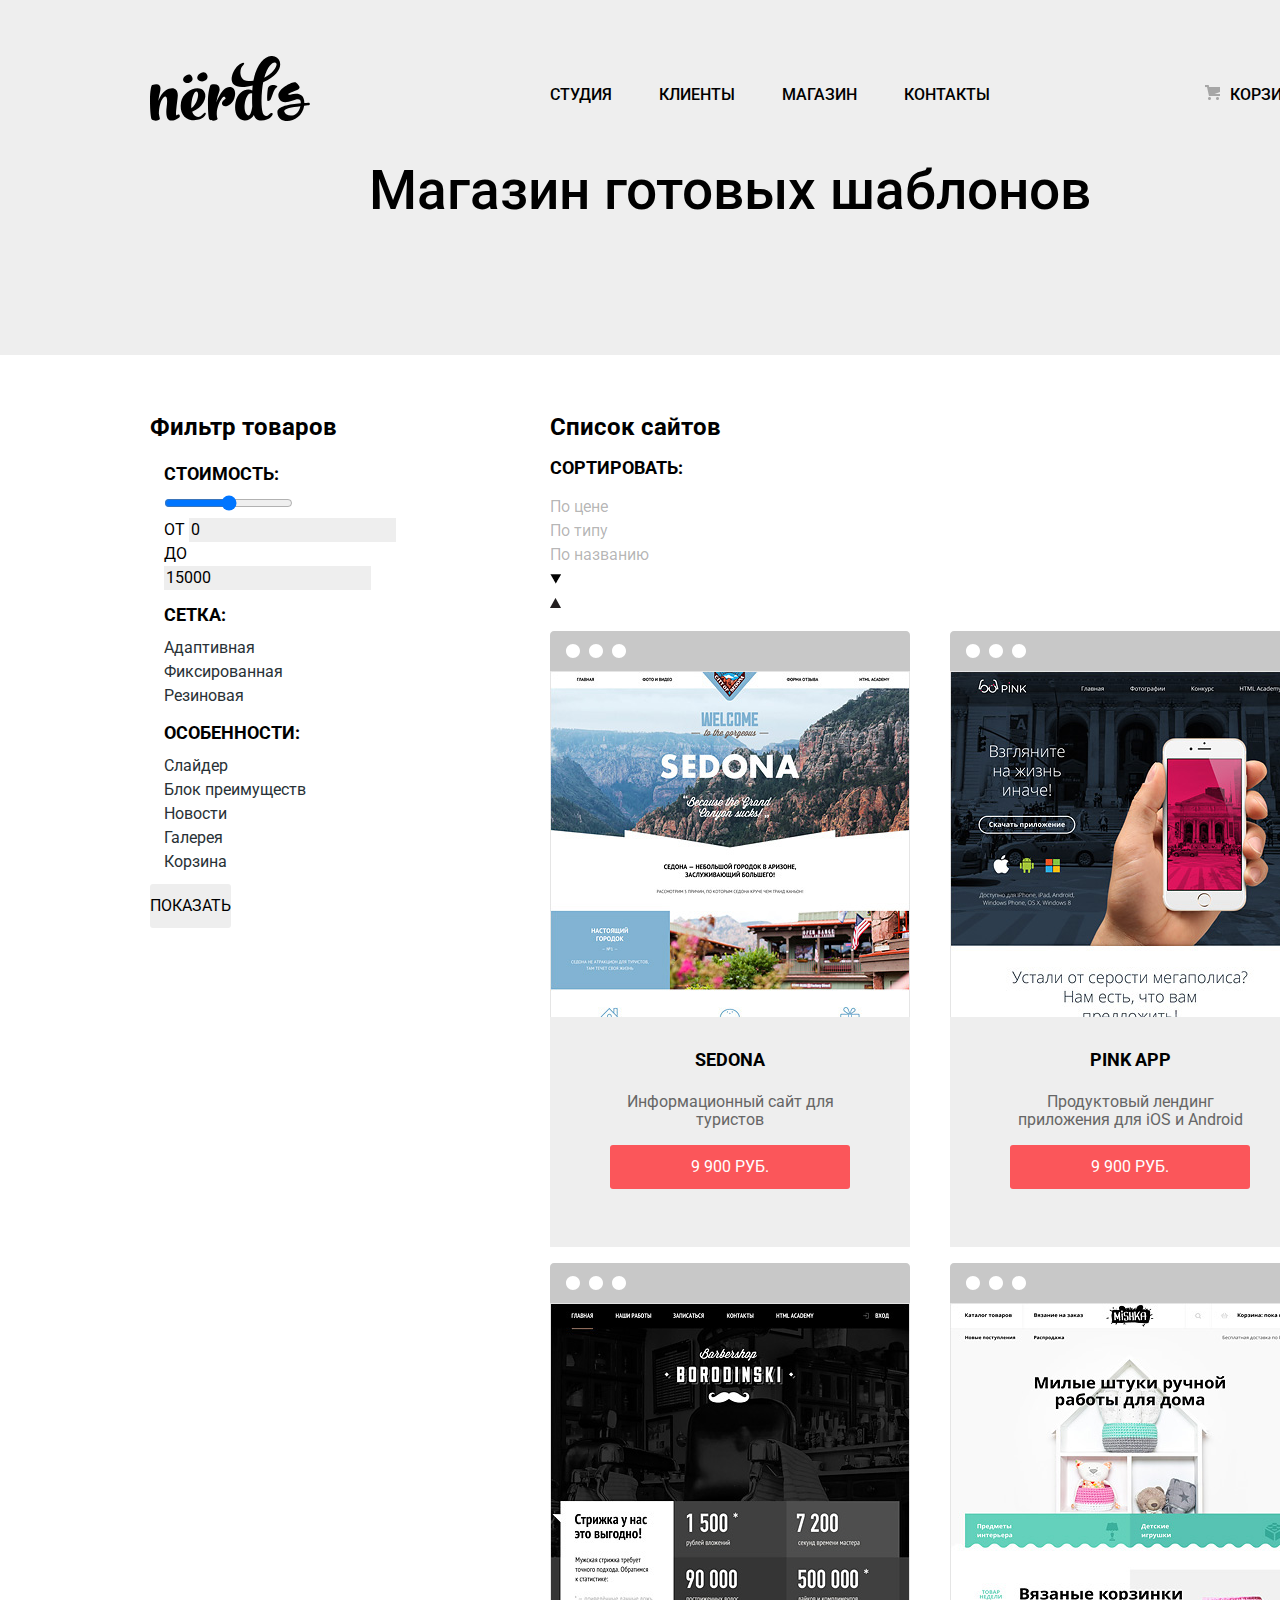
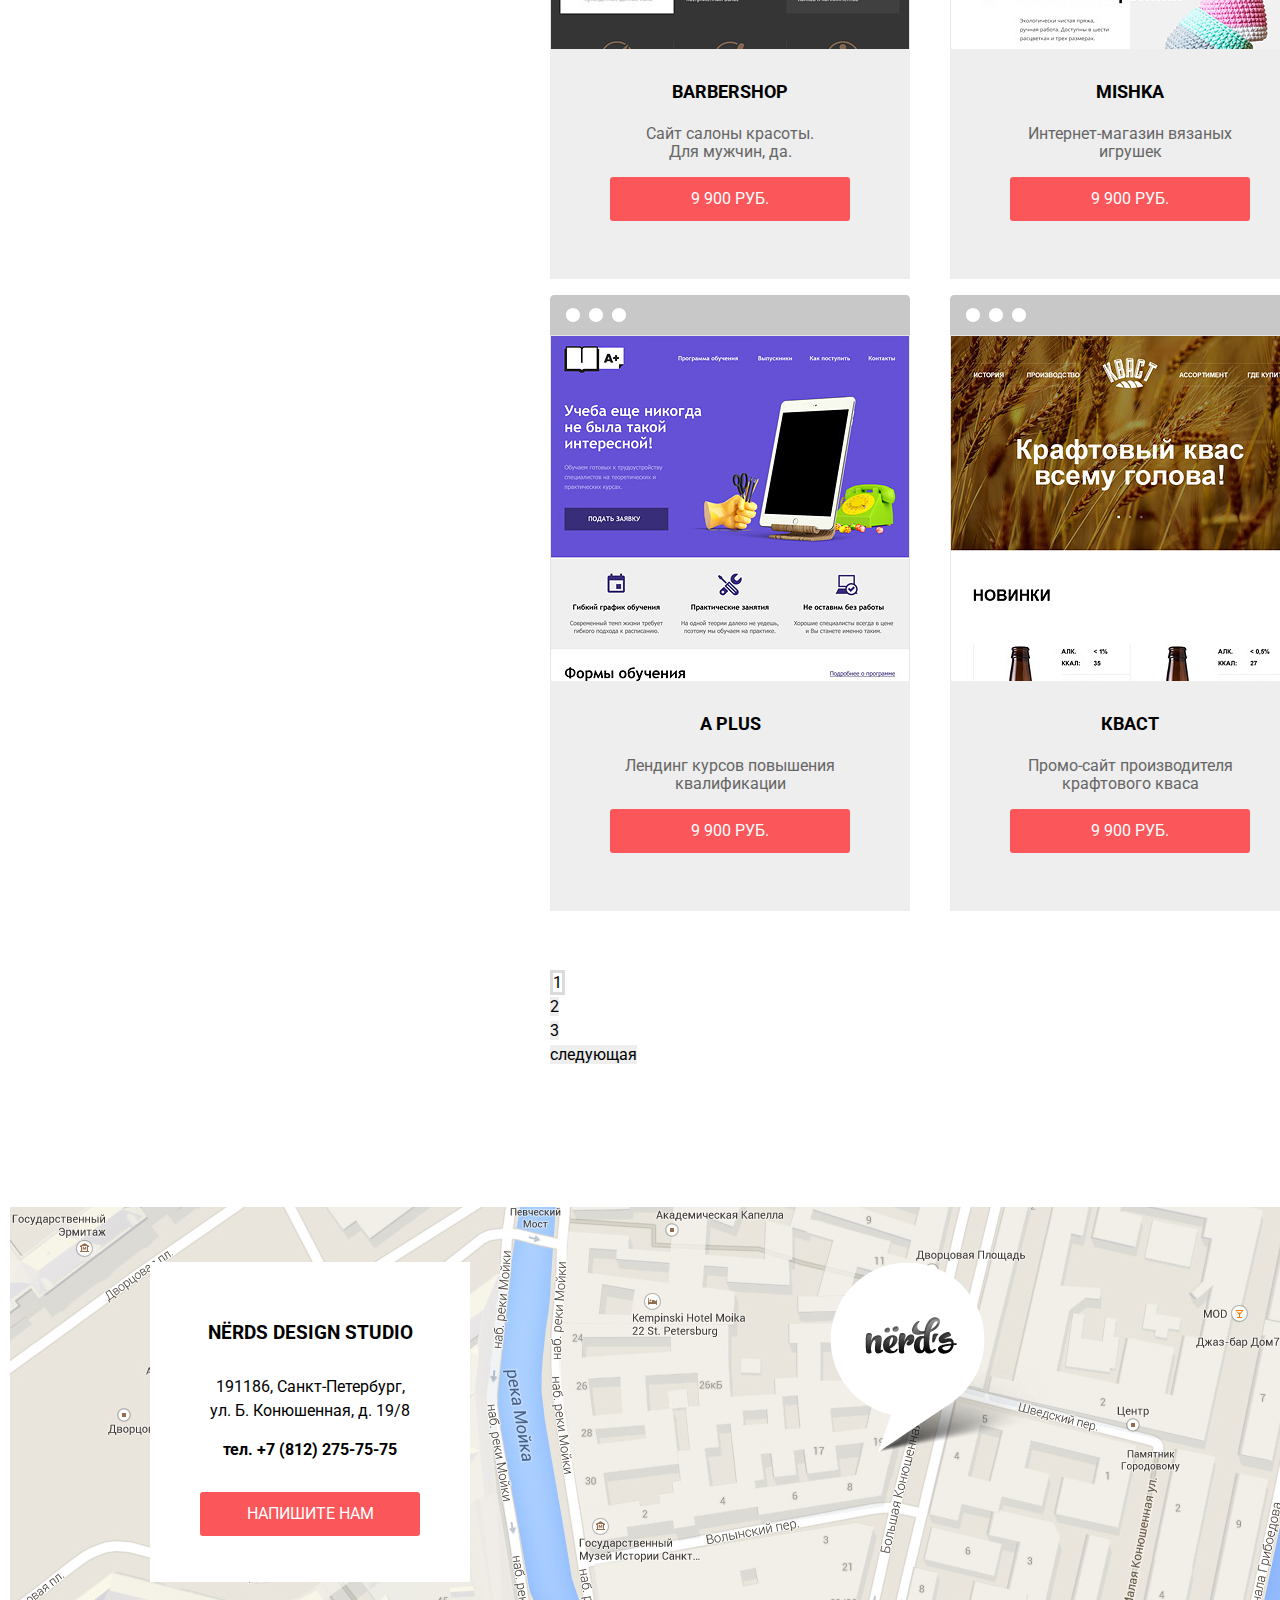
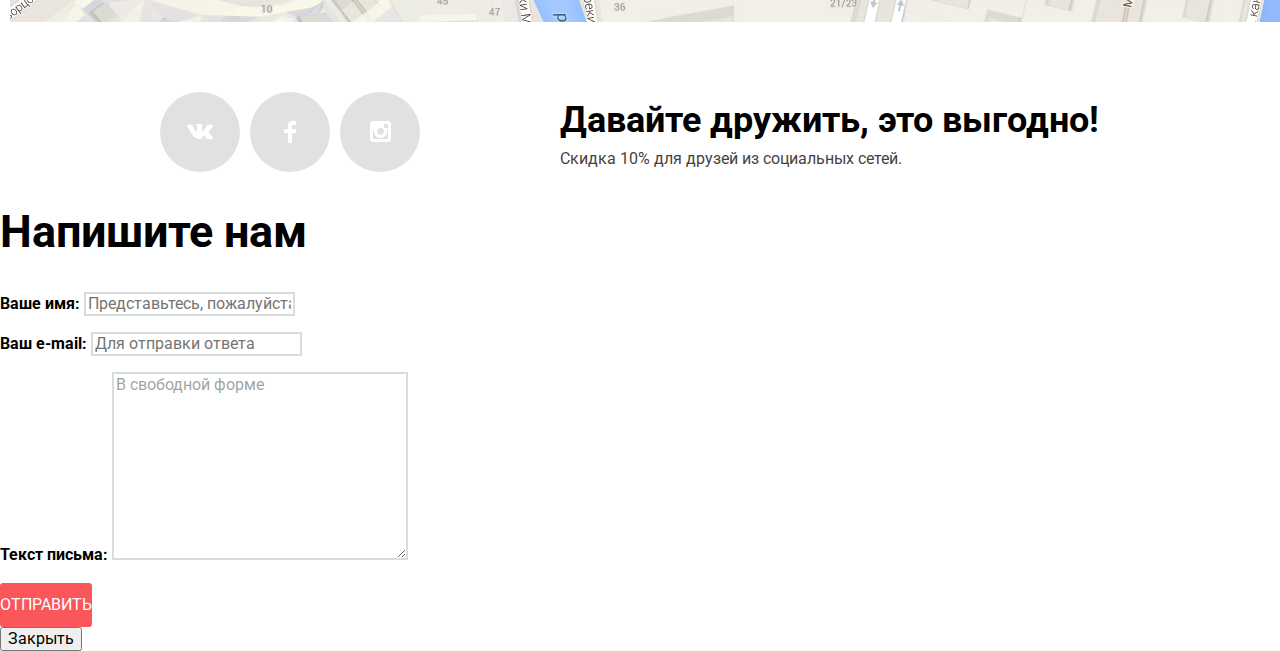
==== commit c5eec3e7: "css_modification_for_slider_and_buttom_and_distance" ====
--- a/catalog.html
+++ b/catalog.html
@@ -18,7 +18,7 @@
                     <li><a href="#">Контакты</a></li>
                 </ul>
                 <ul class="user-navigation">
-                    <li class="trash">
+                    <li>
                         <a class="trash" href="#">Корзина</a>
                     </li>
                 </ul>
@@ -205,11 +205,11 @@
         <footer class="footer container">
             <section class="footer-contacts">
                 <div class="card-contacts">
-                    <h2 class="visualy-hidden">Contacts</h2>
+                    <h2 class="visually-hidden">Contacts</h2>
                     <h3>NЁRDS DESIGN STUDIO</h3>
                     <p>191186, Санкт-Петербург,<br>  ул. Б. Конюшенная, д. 19/8</p>
                     <b>тел. +7 (812) 275-75-75</b><br>
-                    <a class="button" href="#">Напишите нам</a><br>
+                    <a class="button button-contacts" href="#">Напишите нам</a><br>
                 </div>
                 <div class="mark-contacts">
                     <img src="img/map-marker.png" width="231" height="190" alt="mark">
@@ -218,9 +218,35 @@
             <section class="footer-social container">
                 <div class="social-column">
                     <ul class="social-list">
-                        <li><a class="social-bottom" href="#">vk</a></li>
-                        <li><a class="social-bottom" href="#">facebook</a></li>
-                        <li><a class="social-bottom" href="#">instagram</a></li>
+                        <li><a class="social-bottom social-bottom_vk" href="#"><span class="visually-hidden">vk</span>
+                            <svg version="1.1" id="Layer_1" xmlns="http://www.w3.org/2000/svg" xmlns:xlink="http://www.w3.org/1999/xlink" x="0px" y="0px"
+	                        width="26px" height="15px" viewBox="0 0 26 15" enable-background="new 0 0 26 15" xml:space="preserve">
+                            <path fill="#FFFFFF" d="M16.138,11.51c0.956-0.309,2.18,2.04,3.483,2.939c0.978,0.681,1.727,0.534,1.727,0.534l3.473-0.05
+                                c0,0,1.815-0.112,0.957-1.554c-0.071-0.12-0.503-1.069-2.585-3.022c-2.177-2.043-1.882-1.712,0.739-5.244
+                                c1.597-2.153,2.236-3.468,2.036-4.028c-0.192-0.539-1.365-0.399-1.365-0.399L20.69,0.713c-0.381,0.001-0.704,0.119-0.851,0.515
+                                c-0.003,0.004-0.621,1.666-1.445,3.079c-1.741,2.989-2.436,3.148-2.724,2.961c-0.661-0.433-0.494-1.737-0.494-2.664
+                                c0-2.897,0.432-4.105-0.846-4.417c-0.427-0.104-0.739-0.172-1.828-0.182c-1.392-0.021-2.574,0-3.244,0.329
+                                c-0.445,0.223-0.786,0.712-0.579,0.74c0.26,0.035,0.843,0.16,1.155,0.586c0.401,0.552,0.389,1.789,0.389,1.789
+                                s0.229,3.411-0.54,3.834c-0.528,0.29-1.25-0.302-2.803-3.016C6.087,2.879,5.488,1.345,5.488,1.345S5.372,1.06,5.162,0.904
+                                C4.912,0.719,4.562,0.66,4.562,0.66L0.848,0.684c0,0-0.558,0.016-0.763,0.262C-0.097,1.164,0.07,1.614,0.07,1.614
+                                s2.909,6.881,6.203,10.347c3.02,3.182,6.452,2.971,6.452,2.971h1.555c0,0,0.469-0.054,0.709-0.312
+                                c0.224-0.24,0.214-0.691,0.214-0.691S15.172,11.82,16.138,11.51z"/>
+                            </svg>
+                        </a></li>
+                        <li><a class="social-bottom social-bottom_fc" href="#"><span class="visually-hidden">facebook</span>
+                            <svg version="1.1" id="Layer_2" xmlns="http://www.w3.org/2000/svg" xmlns:xlink="http://www.w3.org/1999/xlink" x="0px" y="0px"
+	                        width="12px" height="22px" viewBox="0 0 12 22" enable-background="new 0 0 12 22" xml:space="preserve">
+                            <path fill="#FFFFFF" d="M12,4V0H8C5.791,0,4,1.791,4,4v4H0v4h4v10h4V12h4V8H8V4H12z"/>
+                            </svg>
+                        </a></li>
+                        <li><a class="social-bottom social-bottom_in" href="#"><span class="visually-hidden">instagram</span>
+                            <svg version="1.1" id="Layer_1" xmlns="http://www.w3.org/2000/svg" xmlns:xlink="http://www.w3.org/1999/xlink" x="0px" y="0px"
+	                        width="21px" height="21px" viewBox="0 0 21 21" enable-background="new 0 0 21 21" xml:space="preserve">
+                            <path fill="#FFFFFF" d="M18,0H3C1.35,0,0,1.35,0,3v15c0,1.65,1.35,3,3,3h15c1.65,0,3-1.35,3-3V3C21,1.35,19.65,0,18,0z M10.5,7
+	                        c1.93,0,3.5,1.57,3.5,3.5S12.43,14,10.5,14S7,12.43,7,10.5S8.57,7,10.5,7z M18,18H3V9h1.181C4.067,9.482,4,9.983,4,10.5
+	                        c0,3.59,2.91,6.5,6.5,6.5s6.5-2.91,6.5-6.5c0-0.517-0.066-1.018-0.181-1.5H18V18z M18,7h-4V3h4V7z"/>
+                            </svg>
+                        </a></li>
                     </ul>
                 </div>
                 <div class="bottom-column">
--- a/css/css.css
+++ b/css/css.css
@@ -13,15 +13,23 @@
 }
 
 .main-header {
+    display: flex;
+    flex-direction: column;
     background-color: #eeeeee;
-
-    min-height: 545px;
+    margin: 0;
+    padding: 0;
+
+    min-height: 100px;
 }
 
 .inner-page .main-header {
     min-height: 355px;
 }
 
+.main-header-logo:hover {
+    opacity: 0.8 ;
+}
+
 .main-header-logo:active {
     opacity: 0.3 ;
 }
@@ -30,8 +38,29 @@
     text-decoration: none;
 }
 
+.visually-hidden:not(:focus):not(:active),
+input[type="checkbox"].visually-hidden,
+input[type="radio"].visually-hidden {
+    position: absolute;
+
+    width: 1px;
+    height: 1px;
+    margin: -1px;
+    border: 0;
+    padding: 0;
+
+    white-space: nowrap;
+
+    clip-path: inset(100%);
+    clip: rect(0 0 0 0);
+    overflow: hidden;
+}
+
 .button {
+    display: block;
+    padding: 13px 0;
     font: inherit;
+    font-size: 16px;
     line-height: 18px;
 
     text-align: center;
@@ -40,6 +69,7 @@
     text-transform: uppercase;
 
     background-color: #fb565a;
+    border-radius: 3px;
     border: none;
 }
 
@@ -55,7 +85,8 @@
     display: flex;
     align-items: center;
     min-height: 115px;
-
+    margin: 0;
+    padding: 0;
     font-size: 16px;
     line-height: 30px;
     color: #000000;
@@ -65,20 +96,47 @@
     width: 160px;
     height: 65px;
 
+    margin-top: 50px;
     margin-left: 140px;
 }
 
 .site-navigation {
+    display: flex;
+    flex-wrap: wrap;
+    justify-content: space-between;
     width: 440px;
+    margin-top: 80px;
 
     margin-left: 200px;
 }
 
 .user-navigation {
-    width: 80px;
-
-    margin-left: auto;
-    margin-right: 140px;
+    display: flex;
+    width: 160px;
+
+    margin-top: 80px;
+    margin-left: 200px;
+
+}
+
+.user-navigation .trash {
+    position: relative;
+    /*padding-left: 45px;*/
+}
+
+.trash::before {
+    content: "";
+
+    position: absolute;
+    left: -25px;
+    top: 0px;
+
+    width: 15px;
+    height: 15px;
+
+    background-image: url("../img/cart-icon.png");
+    background-repeat: no-repeat;
+    background-position: center center;
 }
 
 .site-navigation,
@@ -115,40 +173,133 @@
     padding: 0 10px;
 }
 
-.slaider {
-    min-height: 430px;
-}
-
-.slider-column {
-    margin: 0;
-    padding: 0;
-    width: 380px;
-    margin-right: 50px;
-    min-height: 270px;
-    margin-left: 140px;
+.slider {
+    position: relative;
+
+    background-color: #eeeeee;
+}
+
+.slider-controls {
+    position: absolute;
+    left: 50%;
+    bottom: 104px;
+    z-index: 100;
+
+    width: 160px;
+    height: 18px;
+
+    text-align: center;
+    font-size: 0;
+    transform: translateX(-50%);
+}
+
+.slider-controls label {
+    position: relative;
+
+    display: inline-block;
+    width: 18px;
+    height: 18px;
+    padding: 8px;
+
+    border-radius: 50%;
+    cursor: pointer;
+}
+
+.slider-controls label::after {
+    content: "";
+
+    position: absolute;
+    top: 8px;
+    left: 8px;
+    z-index: 1;
+
+    width: 18px;
+    height: 18px;
+
+    background: #ffffff;
+
+    border-radius: 50%;
 }
 
 .slider-list {
     margin: 0;
     padding: 0;
-    list-style: none;
-}
-
-/*.slaider {*/
-    /*background-image: url("../img/slide1.png");*/
-    /*background-repeat: no-repeat;*/
-    /*background-position: right bottom;*/
-/*}*/
+
+    margin-left: 140px;
+
+    list-style: none;
+}
 
 .slider-item {
-    display: flex;
+    display: none;
+    padding: 85px 0 80px 0;
+}
+
+.slider-item-button {
+    width: 240px;
+}
+
+.slider-item:nth-child(1) {
+    background-image: url("../img/slide1.png");
+    background-repeat: no-repeat;
+    background-position: 70% 18px;
+}
+
+.slider-item:nth-child(2) {
+    background-image: url("../img/slide2.png");
+    background-repeat: no-repeat;
+    background-position: 77% 0;
+}
+
+.slider-item:nth-child(3) {
+    background-image: url("../img/slide3.png");
+    background-repeat: no-repeat;
+    background-position: 72% 20px;
+}
+
+#product-1:checked ~ .slider-list .slider-item:nth-child(1) {
+    display: block;
+}
+
+#product-2:checked ~ .slider-list .slider-item:nth-child(2) {
+    display: block;
+}
+
+#product-3:checked ~ .slider-list .slider-item:nth-child(3) {
+    display: block;
+}
+
+#product-1:checked ~ .slider-controls .slider-controls-item--1::before,
+#product-2:checked ~ .slider-controls .slider-controls-item--2::before,
+#product-3:checked ~ .slider-controls .slider-controls-item--3::before {
+    content: "";
+    position: absolute;
+    left: 50%;
+    top: 50%;
+    z-index: 2;
+    width: 4px;
+    height: 4px;
+    margin: -4px;
+    background-color: inherit;
+    border: 2px solid #c1c1c1;
+    border-radius: 50%;
 }
 
 .slider-item h3 {
+    max-width: 600px;
+    margin: 0;
+    margin-bottom: 27px;
+
     font-size: 55px;
     line-height: 55px;
-}
-
+    font-weight: 500;
+}
+
+.slider-item p {
+    max-width: 430px;
+    margin: 0;
+    margin-bottom: 38px;
+}
 .inner-page .main-header h1 {
     font-size: 55px;
     line-height: 55px;
@@ -161,7 +312,12 @@
     display: flex;
     margin: 0;
     padding: 0;
-    list-style: none;
+
+    margin-top: 80px;
+
+    list-style: none;
+    padding-bottom: 75px;
+    border-bottom: 2px solid #eeeeee;
 }
 
 .features-item {
@@ -181,8 +337,13 @@
     line-height: 30px;
 }
 
+.button-red {
+    width: 160px;
+}
+
 .button-green {
     background-color: #00ca74;
+    width: 160px;
 }
 
 .button-green:hover {
@@ -191,6 +352,7 @@
 
 .button-yellow {
     background-color: #efc84a;
+    width: 160px;
 }
 
 .button-yellow:hover {
@@ -209,32 +371,94 @@
 
 .studio {
     display: flex;
+    margin: 0;
+    padding: 0;
+    margin-top: 20px;
+    margin-bottom: 40px;
 }
 
 .studio-list {
-    list-style: none;
+    margin: 0;
+    padding: 0;
+    list-style: none;
+
 }
 
 .studio-column1 {
     width: 670px;
-    margin-left: 140px;
-    margin-right: 70px;
+    margin: 0;
+    padding: 0;
+    margin-left: 140px;
     margin-top: 40px;
 
     min-height: 375px;
+}
+
+.studio-column1 h2 {
+    margin: 0;
+    padding: 0;
+    margin-bottom: 35px;
+}
+
+.studio-column1 p {
+    margin: 0;
+    padding: 0;
+    margin-bottom: 45px;
+}
+
+.studio-column1 h3 {
+    margin: 0;
+    padding: 0;
+    margin-bottom: 35px;
+}
+
+.studio-item::before {
+    display: inline-block;
+    position: relative;
+    top: -5px;
+    left: -5px;
+    content: "";
+    width: 25px;
+    height: 2px;
+    background: #e74246;
+}
+
+.studio-item {
+    margin: 0px;
+    padding: 0px;
+    font-size: 16px;
+    line-height: 24px;
+    margin-bottom: 35px;
+    margin-left: 5px;
 }
 
 .studio-column2 {
     width: 360px;
+    margin: 0;
+    padding: 0;
+    margin-left: 140px;
     margin-top: 20px;
 
     min-height: 410px;
+}
+
+.studio-column2 img {
+    margin: 0;
+    padding: 0;
+    margin-bottom: 30px;
+}
+
+.studio-column2 h3 {
+    font-size: 16px;
+    line-height: 24px;
+    text-align: center;
+    margin-bottom: 35px;
 }
 
 
 table tr:first-child {
     font-size: 45px;
-    line-height: 10px;
+    line-height: 55px;
     font-weight: bold;
     text-align: center;
 }
@@ -247,35 +471,69 @@
 
 .product-list {
     display: flex;
-    list-style: none;
+    margin: 0;
+    padding: 0;
+    list-style: none;
+    border-top: 2px solid #eeeeee;
+    border-bottom: 2px solid #eeeeee;
 }
 
 .product-item {
     width: 260px;
-
+    height: 180px;
+    margin: 0;
+    padding: 0;
     margin-right: 40px;
-
-    min-height: 180px;
 }
 
 .product-item:nth-child(1) {
     margin-left: 140px;
 }
 
-.product-item img {
+.product-item  {
     opacity: 0.2;
 }
 
-.product-item img:hover {
+.product-item:hover {
     opacity: 1;
 }
 
+.product-item:active {
+    opacity: 0.1;
+}
+
+.product-item_first {
+    background-image: url("../img/logo-1.png");
+    background-repeat: no-repeat;
+    background-position: center;
+}
+
+.product-item_second {
+    background-image: url("../img/logo-2.png");
+    background-repeat: no-repeat;
+    background-position: center;
+}
+
+.product-item_third {
+    background-image: url("../img/logo-3.png");
+    background-repeat: no-repeat;
+    background-position: center;
+}
+
+.product-item_forth {
+    background-image: url("../img/logo-4.png");
+    background-repeat: no-repeat;
+    background-position: center;
+}
+
 .main-column {
     display: flex;
+    margin: 0;
+    padding: 0;
     width: 1160px;
 
     min-height: 2095px;
-
+    margin-top: 40px;
     margin-left: 140px;
 }
 
@@ -356,6 +614,8 @@
 }
 
 .catalog-filter {
+    margin: 0;
+    padding: 0;
     list-style: none;
 }
 
@@ -402,7 +662,6 @@
     opacity: 1;
 }
 
-
 .item-hover {
     display: flex;
     margin: 0;
@@ -517,6 +776,7 @@
     padding: 0;
 
     margin-top: 60px;
+    margin-bottom: 60px;
     list-style: none;
 }
 
@@ -551,6 +811,7 @@
     display: flex;
     width: 100%;
     height: 415px;
+    margin-top: 80px;
     background-color: #ffffff;
     background-image: url("../img/map.jpg");
     background-position: center;
@@ -558,12 +819,30 @@
 }
 
 .card-contacts {
-    height: 320px;
+    display: block;
+    height: 280px;
     width: 320px;
     background-color: white;
     text-align: center;
     margin-left: 140px;
     margin-top: 55px;
+    padding-top: 40px;
+}
+
+.card-contacts h3 {
+    margin-bottom: 30px;
+}
+
+.card-contacts p {
+    margin-bottom: 15px;
+}
+
+.button-contacts {
+    margin: 0;
+    width: 220px;
+    margin-left: 50px;
+    margin-top: 30px;
+
 }
 
 .mark-contacts {
@@ -590,10 +869,38 @@
 }
 
 .social-list {
-    margin: 0;
-    padding: 0;
-
-    list-style: none;
+    display: flex;
+    flex-wrap: wrap;
+    justify-content: space-between;
+    margin: 0;
+    padding: 0;
+
+    list-style: none;
+}
+
+.social-bottom {
+    display: flex;
+    align-items: center;
+    justify-content: center;
+    content: "";
+
+    width: 80px;
+    height: 80px;
+
+    background-color: #e1e1e1;
+    border-radius: 50%;
+}
+
+.social-bottom:hover {
+    background-color: #e74246;
+}
+
+.social-bottom:active path {
+    fill: #e06265;
+}
+
+.social-bottom:active {
+    background-color: #d7373b;
 }
 
 .bottom-column {
@@ -616,6 +923,7 @@
     line-height: 36px;
     font-weight: bold;
     color: #000000;
+    margin-bottom: 10px;
 }
 
 .bottom-item:last-child {
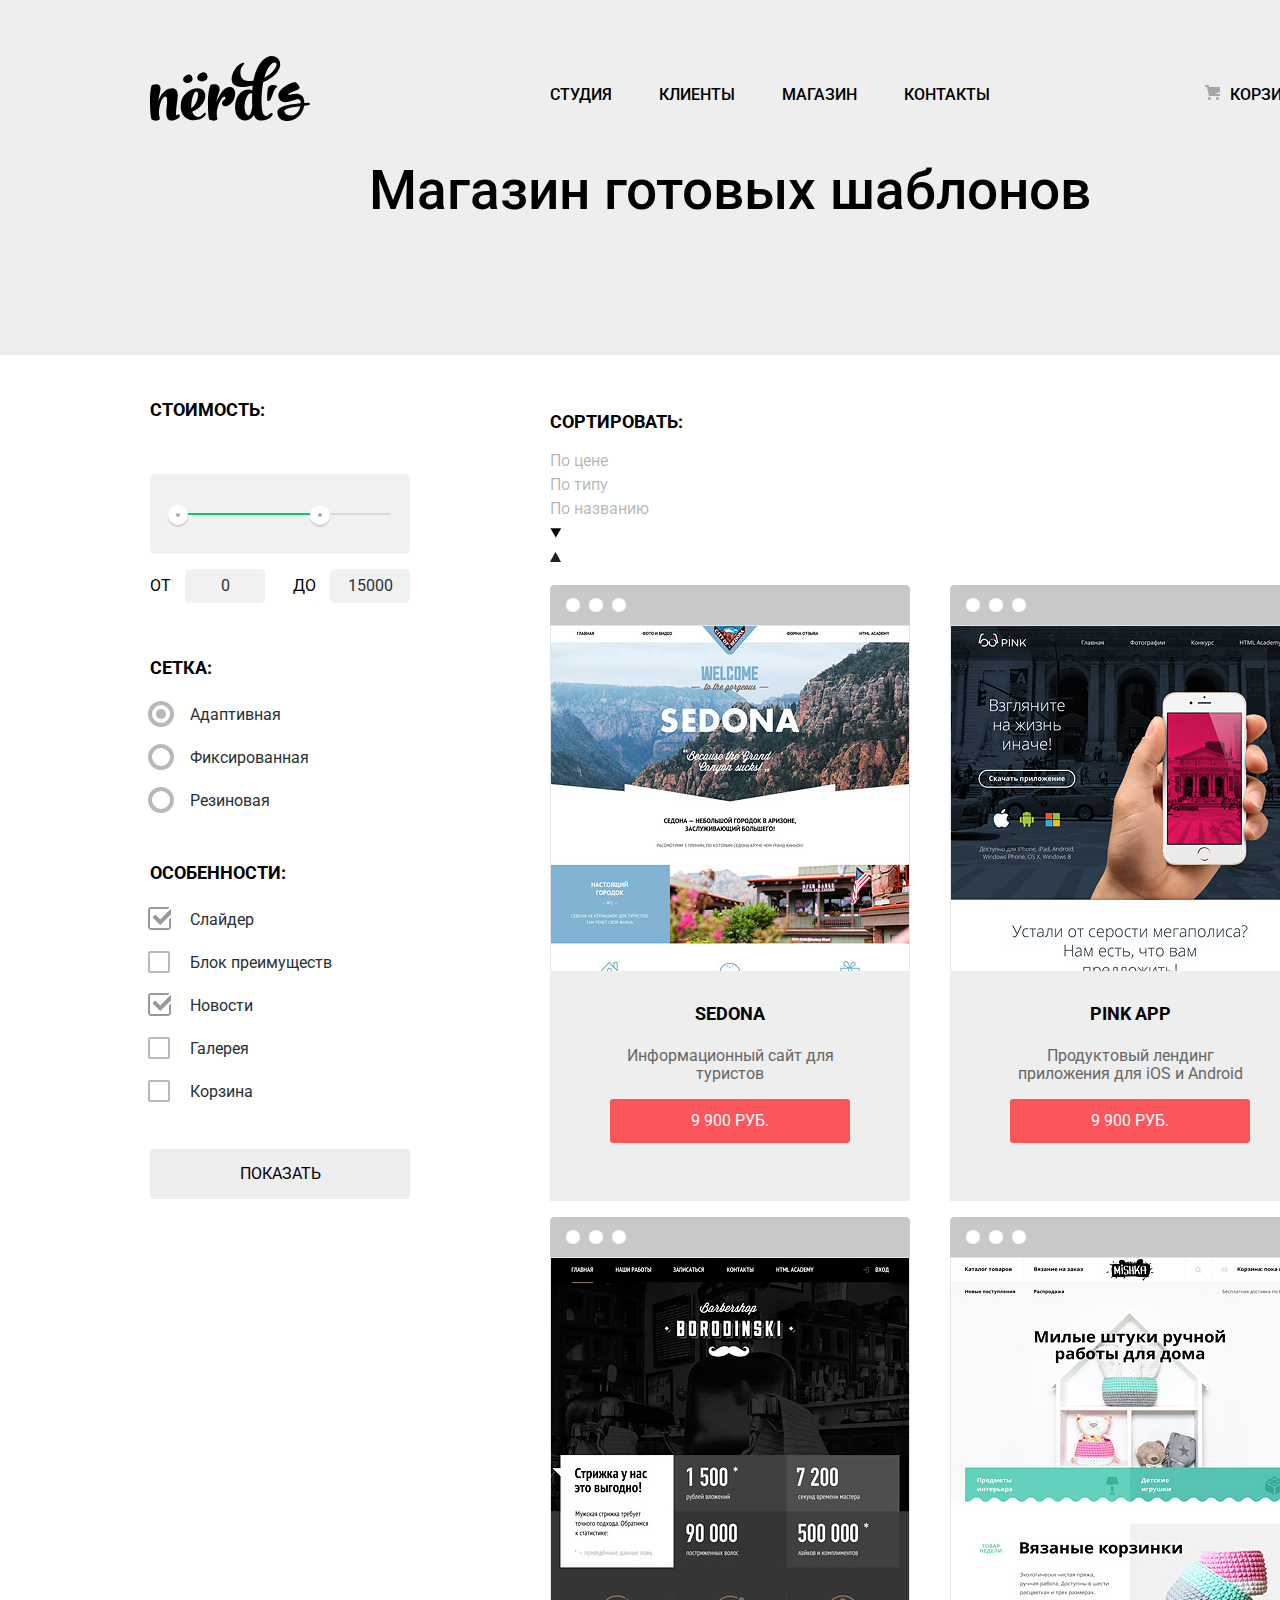
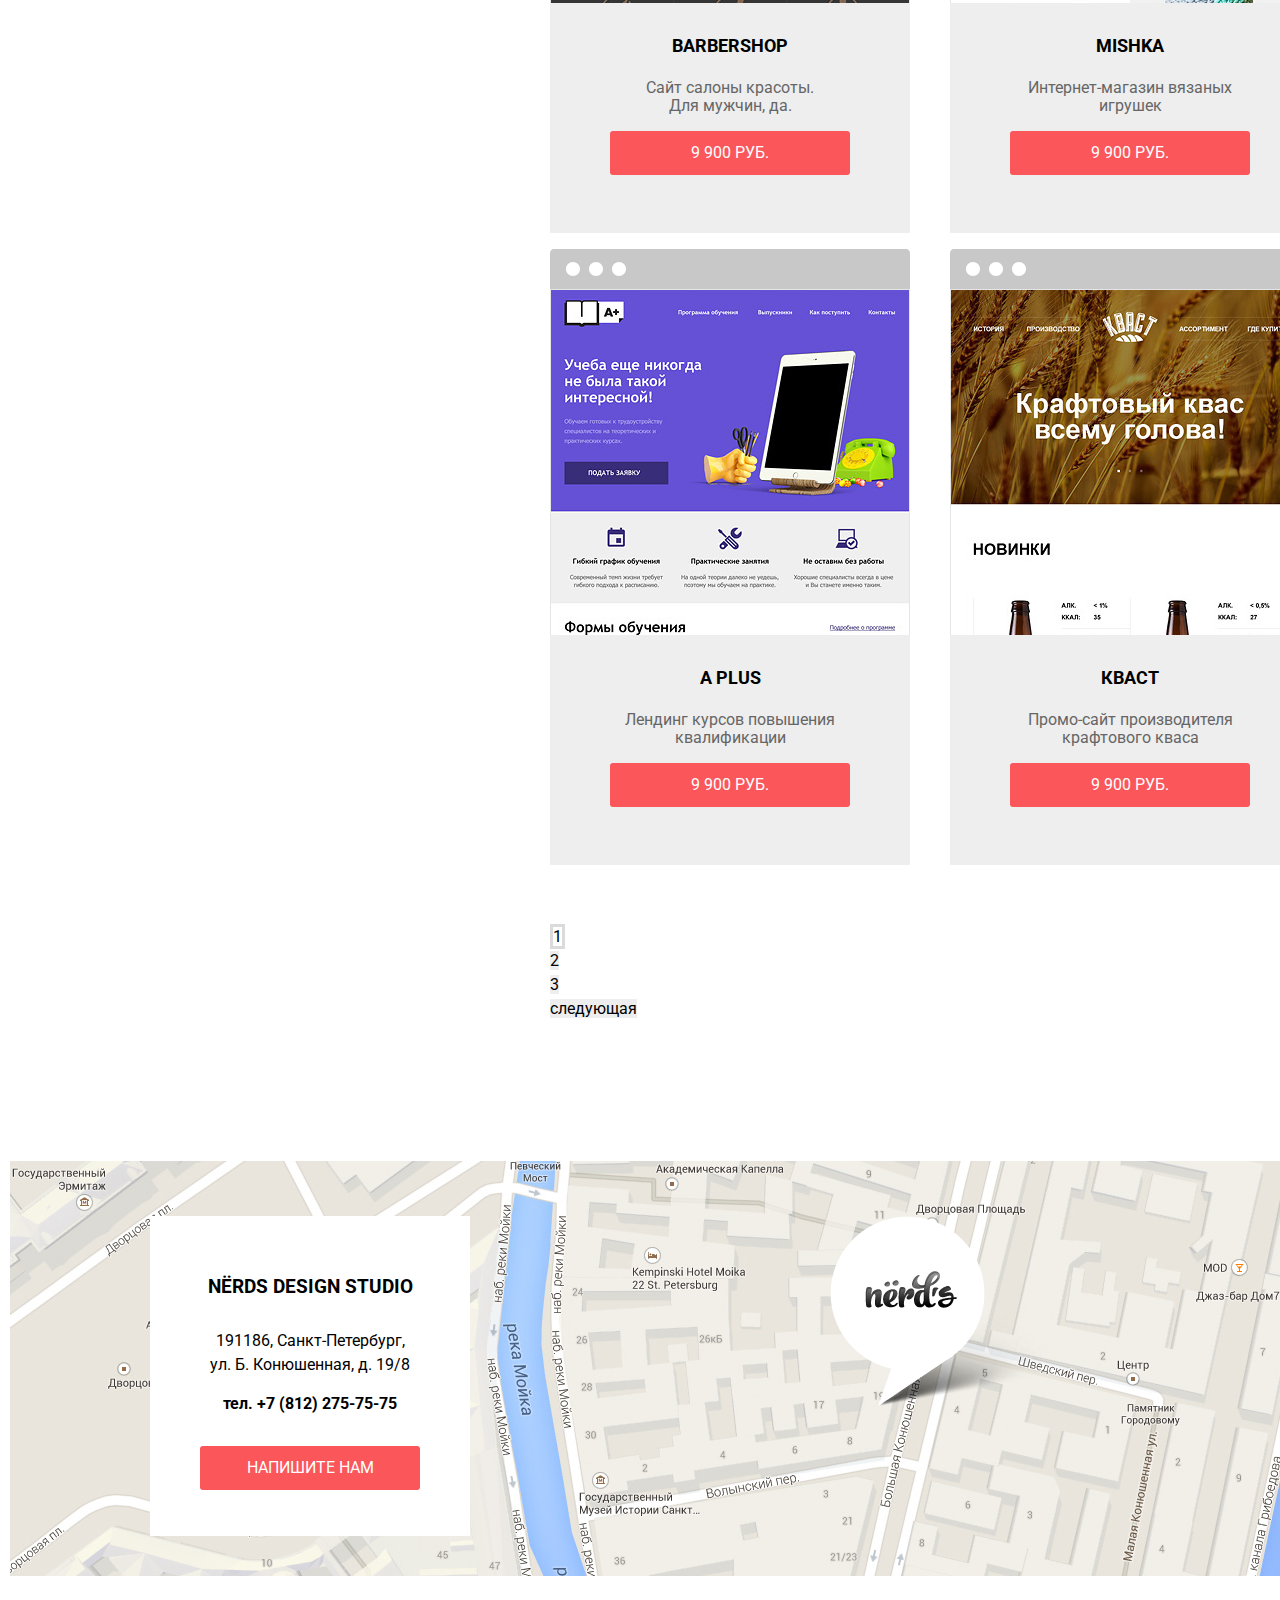
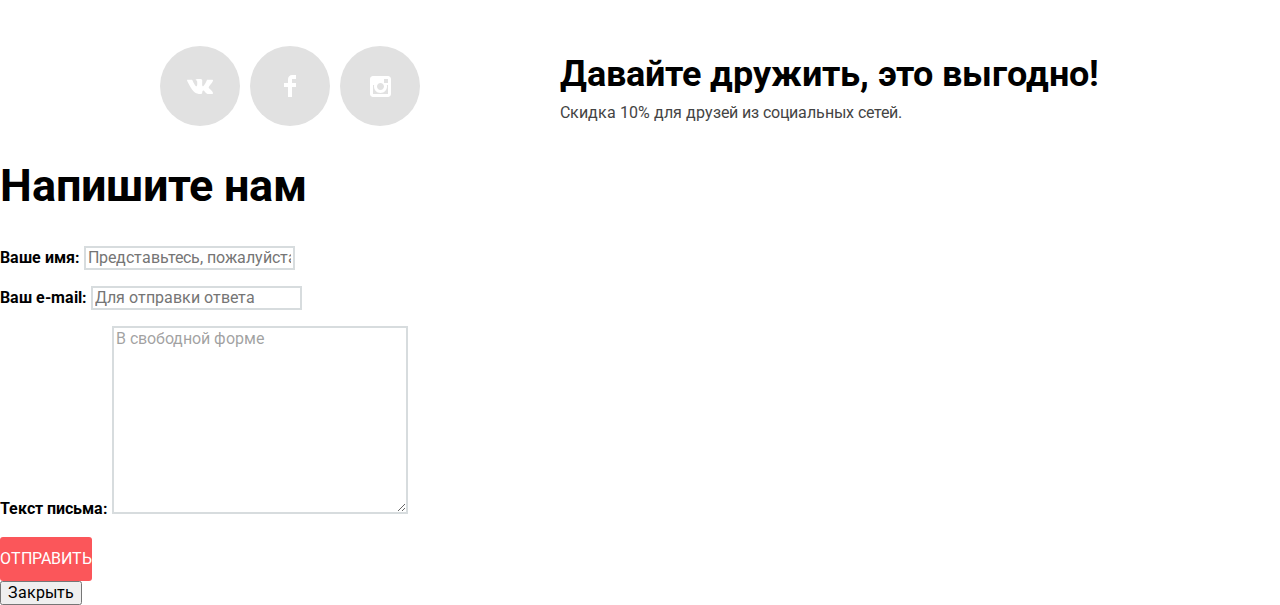
==== commit 35ad849f: "css_modification_for_filter" ====
--- a/catalog.html
+++ b/catalog.html
@@ -28,42 +28,42 @@
         <main class="container">
             <div class="main-column">
                 <section class="filters">
-                    <h2 class="visual-hidden">Фильтр товаров</h2>
+                    <h2 class="visually-hidden">Фильтр товаров</h2>
                     <form class="filter" method="get" action="#">
-                        <fieldset>
-                            <legend>СТОИМОСТЬ:</legend>
+                        <fieldset class="filter-item">
+                            <legend>Стоимость:</legend>
+                            <div class="range-filter">
+                                <div class="range-controls">
+                                    <div class="scale">
+                                        <div class="bar"></div>
+                                    </div>
+                                    <div class="toggle toggle-min"></div>
+                                    <div class="toggle toggle-max"></div>
+                                </div>
+                                <div class="price-controls">
+                                    <label class="min-price">от <input name="min-price" type="text" value="0"></label>
+                                    <label class="max-price">до <input name="max-price" type="text" value="15000"></label>
+                                </div>
+                            </div>
+                        </fieldset>
+                        <fieldset class="filter-item">
+                            <legend>Сетка:</legend>
                             <ul class="filter-list">
                                 <li class="filter-option">
-                                    <input type="range" min="0" max="15000" step="any">
-                                </li>
-                                <li class="filter-option">
-                                    <label for="min-price-form">ОТ</label>
-                                    <input id="min-price-form" type="number" min="0" value="0">
-                                </li>
-                                <li class="filter-option">
-                                    <label for="max-price-form">ДО</label>
-                                    <input id="max-price-form" type="number" max="15000" value="15000">
+                                    <input id="adaptive-filter" class="visually-hidden filter-input filter-input-radio" type="radio" name="product-group" value="adaptive" checked>
+                                    <label for="adaptive-filter">Адаптивная</label>
+                                </li>
+                                <li class="filter-option">
+                                    <input id="fixed-filter" class="visually-hidden filter-input filter-input-radio" type="radio" value="fixed" name="fixed">
+                                    <label for="fixed-filter">Фиксированная</label>
+                                </li>
+                                <li class="filter-option">
+                                    <input id="flex-filter" class="visually-hidden filter-input filter-input-radio" type="radio" value="flex" name="flex">
+                                    <label for="flex-filter">Резиновая</label>
                                 </li>
                             </ul>
                         </fieldset>
-                        <fieldset>
-                            <legend>Сетка:</legend>
-                            <ul class="filter-list">
-                                <li class="filter-option">
-                                    <input id="adaptive-filter" class="visually-hidden filter-input filter-input-radio" type="radio" name="product-group" value="adaptive" checked>
-                                    <label for="adaptive-filter">Адаптивная</label>
-                                </li>
-                                <li class="filter-option">
-                                    <input id="fixed-filter" class="visually-hidden filter-input filter-input-radio" type="radio" value="fixed" name="fixed">
-                                    <label for="fixed-filter">Фиксированная</label>
-                                </li>
-                                <li class="filter-option">
-                                    <input id="flex-filter" class="visually-hidden filter-input filter-input-radio" type="radio" value="flex" name="flex">
-                                    <label for="flex-filter">Резиновая</label>
-                                </li>
-                            </ul>
-                        </fieldset>
-                        <fieldset>
+                        <fieldset class="filter-item">
                             <legend>ОСОБЕННОСТИ:</legend>
                             <ul class="filter-list">
                                 <li class="filter-option">
@@ -82,7 +82,7 @@
                                     <input class="visually-hidden filter-input filter-input-checkbox" type="checkbox" name="galery" id="galery-filter">
                                     <label for="galery-filter">Галерея</label>
                                 </li>
-                                <li>
+                                <li class="filter-option">
                                     <input class="visually-hidden filter-input filter-input-checkbox" type="checkbox" name="trash" id="trash-filter">
                                     <label for="trash-filter">Корзина</label>
                                 </li>
@@ -92,7 +92,7 @@
                     </form>
                 </section>
                 <section class="catalog">
-                    <h2 class="visual-hidden">Список сайтов</h2>
+                    <h2 class="visually-hidden">Список сайтов</h2>
                     <ul class="catalog-filter">
                         <p>СОРТИРОВАТЬ:</p>
                         <li class="catalog-filter-item"><a href="#">По цене</a></li>
--- a/css/css.css
+++ b/css/css.css
@@ -537,61 +537,259 @@
     margin-left: 140px;
 }
 
-.filters {
-    margin: 0;
-    padding: 0;
+.filter-item {
+    margin: 0;
+    padding: 0;
+
+    border: none;
+}
+
+.filter-item:first-child {
+    margin-bottom: 50px;
+}
+
+.range-filter {
     width: 260px;
-
-    min-height: 770px;
-
-}
-
-.filter-list {
-    margin: 0;
-    padding: 0;
-}
-
-.filters fieldset{
-    border: none;
-}
-
-.filters legend {
+    margin-top: 49px;
+}
+
+.filter-item legend {
     font-size: 18px;
     line-height: 30px;
-    font-weight: bold;
     text-transform: uppercase;
-}
-.filter ul {
+    font-weight: 700;
+}
+
+.range-controls {
+    position: relative;
+    height: 41px;
+    margin-bottom: 15px;
+    padding-top: 39px;
+    padding-left: 20px;
+    padding-right: 20px;
+
+    background-color: #f1f1f1;
+
+    border-radius: 5px;
+}
+
+.range-controls .scale {
+    height: 2px;
+
+    background: #d7dcde;
+}
+
+.range-controls .bar {
+    width: 70%;
+    height: 2px;
+
+    background: #00ca74;
+}
+
+.range-controls .toggle {
+    position: absolute;
+    top: 31px;
+    left: 0;
+    width: 4px;
+    height: 4px;
+    padding: 0;
+
+    border: 8px solid #ffffff;
+    background-color: #ababab;
+    box-shadow: 0 2px 1px 0 #cfcfcf;
+    border-radius: 50%;
+    cursor: pointer;
+}
+
+.range-controls .toggle-min {
+    left: 18px;
+}
+
+.range-controls .toggle-max {
+    left: 160px;
+}
+
+.price-controls {
+    font-size: 0;
+}
+
+.price-controls label {
+    display: inline-block;
+    width: 50%;
+
+    font-size: 16px;
+    text-transform: uppercase;
+}
+
+.price-controls input {
+    width: 60px;
+    padding: 8px 10px;
+    margin-left: 10px;
+
+    font-family: Roboto, Arial, sans-serif;
+    font-size: 16px;
+    text-align: center;
+    color: #283136;
+
+    border: none;
+    border-radius: 5px;
+    background: #f1f1f1;
+}
+
+.max-price {
+    text-align: right;
+}
+
+.filter-list {
+    margin: 0;
+    padding: 0;
+    margin-top: 20px;
+    margin-bottom: 45px;
     list-style: none;
 }
 
-.filter-option input[type="number"] {
-    font: inherit;
-    background-color: #eeeeee;
+.filter-option {
+    margin-bottom: 19px;
+    padding-left: 40px;
+    color: #283136;
+}
+
+.filter-option label {
+    position: relative;
+
+    display: block;
+
+    cursor: pointer;
+    user-select: none;
+}
+
+
+
+.filter-input-radio:disabled + label {
+    color: #283136;
+
+    opacity: 0.3;
+}
+
+.filter-input-radio + label::before {
+    content: "";
+
+    position: absolute;
+    left: -42px;
+    top: -2px;
+
+    width: 18px;
+    height: 18px;
+
+    border: 4px solid rgba(77, 77, 77, 0.4);
+    border-radius: 50%;
+}
+
+.filter-input-radio:hover + label::before {
+    content: "";
+
+    position: absolute;
+    left: -42px;
+    top: -2px;
+
+    width: 18px;
+    height: 18px;
+
+    border: 4px solid rgba(77, 77, 77, 1);
+    border-radius: 50%;
+}
+
+.filter-input-radio:checked + label::after {
+    content: "";
+
+    position: absolute;
+    top: 6px;
+    left: -34px;
+
+    width: 10px;
+    height: 10px;
+
+    background-color: rgba(77, 77, 77, 0.4);
+    border-radius: 50%;
+}
+
+.filter-input-radio:hover:checked + label::after {
+    content: "";
+
+    position: absolute;
+    top: 6px;
+    left: -34px;
+
+    width: 10px;
+    height: 10px;
+
+    background-color: rgba(77, 77, 77, 1);
+    border-radius: 50%;
+}
+
+.filter-input-checkbox + label::before {
+    content: "";
+    position: absolute;
+    left: -42px;
+    bottom: 2px;
+
+    width: 18px;
+    height: 18px;
+
+    border: 2px solid rgba(77, 77, 77, 0.4);
+    border-radius: 2px;
+}
+
+.filter-input-checkbox:hover + label::before {
+    content: "";
+    position: absolute;
+    left: -42px;
+    bottom: 2px;
+
+    width: 18px;
+    height: 18px;
+
+    border: 2px solid rgba(77, 77, 77, 1);
+    border-radius: 2px;
+}
+
+.filter-input-checkbox:checked + label::before {
+    content: "";
+    position: absolute;
+    left: -42px;
+    bottom: 2px;
+
+    width: 23px;
+    height: 23px;
+
     border: none;
-    font-size: 16px;
-    line-height: 22px;
-}
-
-.filter-input + label {
-    font-size: 16px;
-    line-height: 20px;
-    color: #283136;
-}
-
-.filter-input:hover + label,
-.filter-input:focus + label {
-    color: #000000;
-}
-
-.filter-input:disabled + label {
-    color: #283136;
-
-    opacity: 0.3;
+    background-image: url("../img/checkbox-on.svg");
+    background-repeat: no-repeat;
+    background-position: 0 0;
+    opacity: 0.4;
+}
+
+.filter-input-checkbox:hover:checked + label::before {
+    content: "";
+    position: absolute;
+    left: -42px;
+    bottom: 2px;
+
+    width: 23px;
+    height: 23px;
+
+    border: none;
+    background-image: url("../img/checkbox-on.svg");
+    background-repeat: no-repeat;
+    background-position: 0 0;
+    opacity: 1;
 }
 
 .filter-button {
     color: #000000;
+
+    width: 260px;
+    height: 50px;
 
     background-color: #eeeeee;
 }
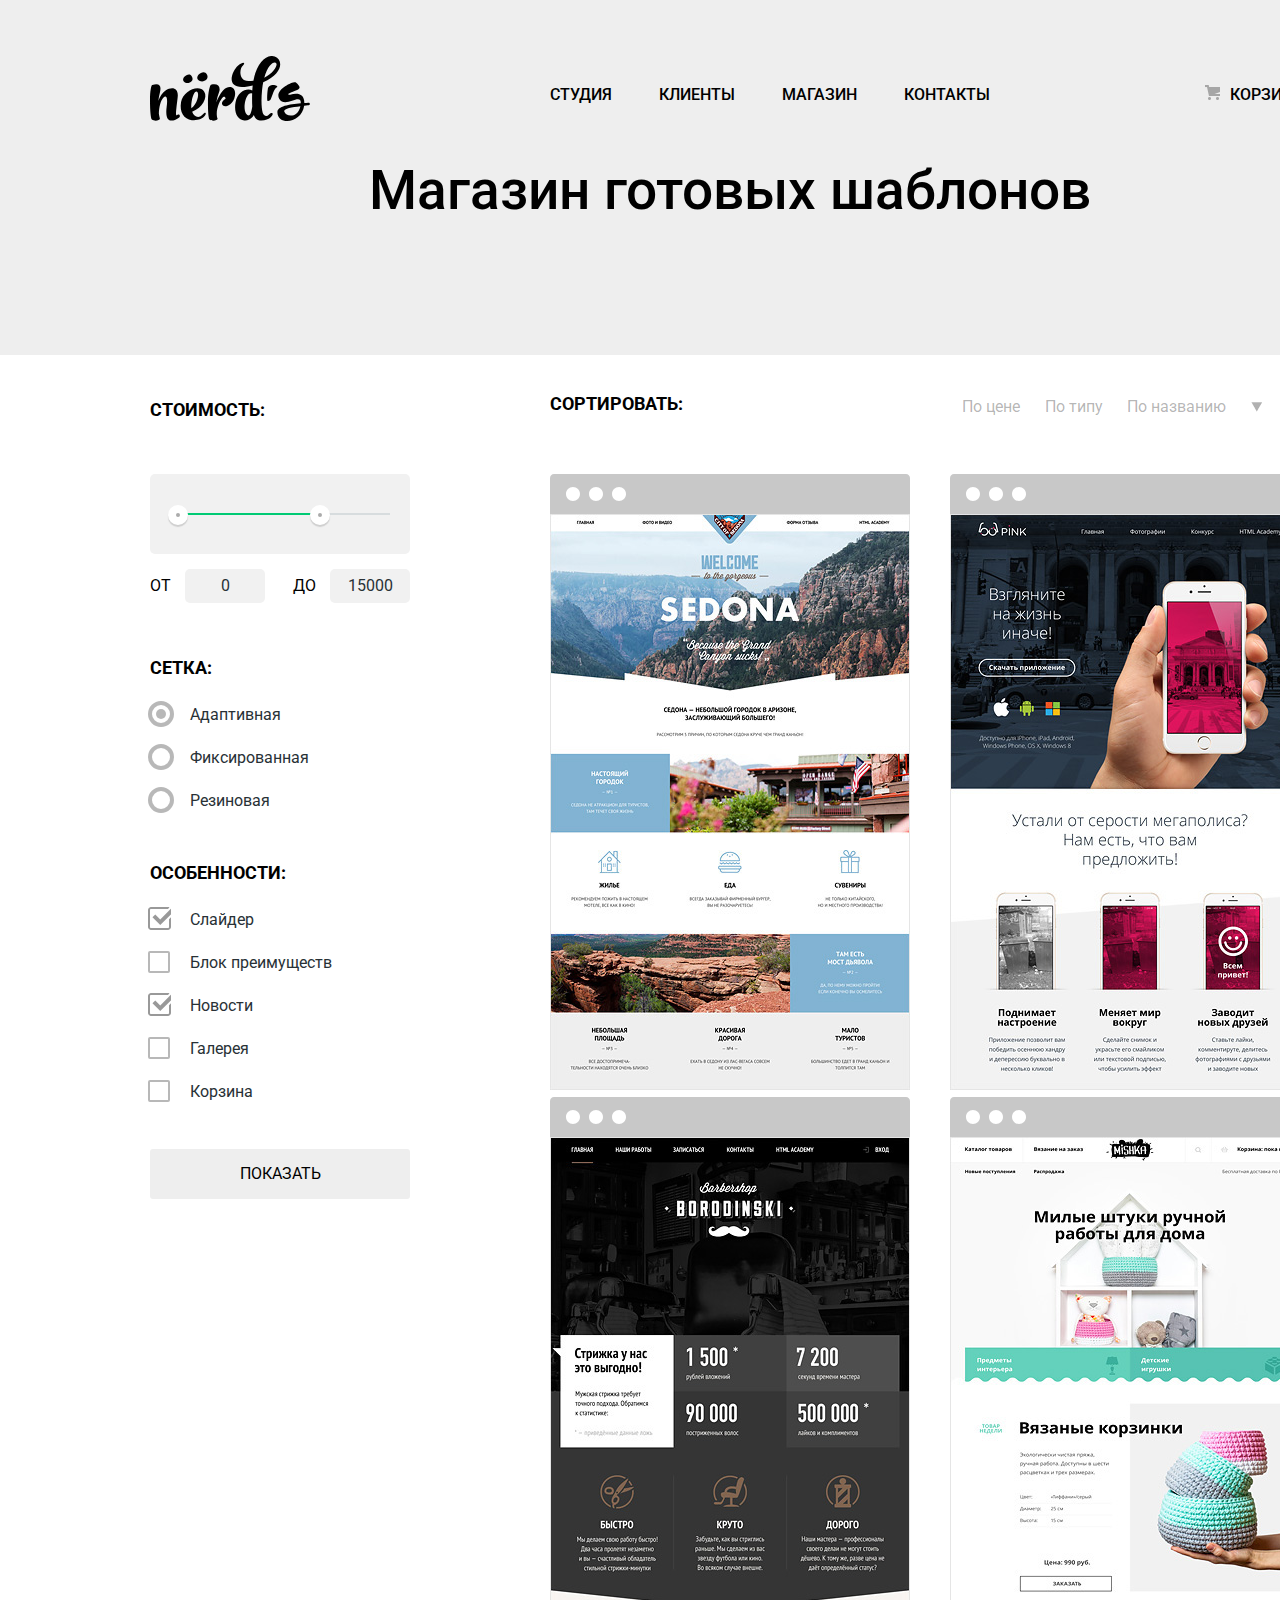
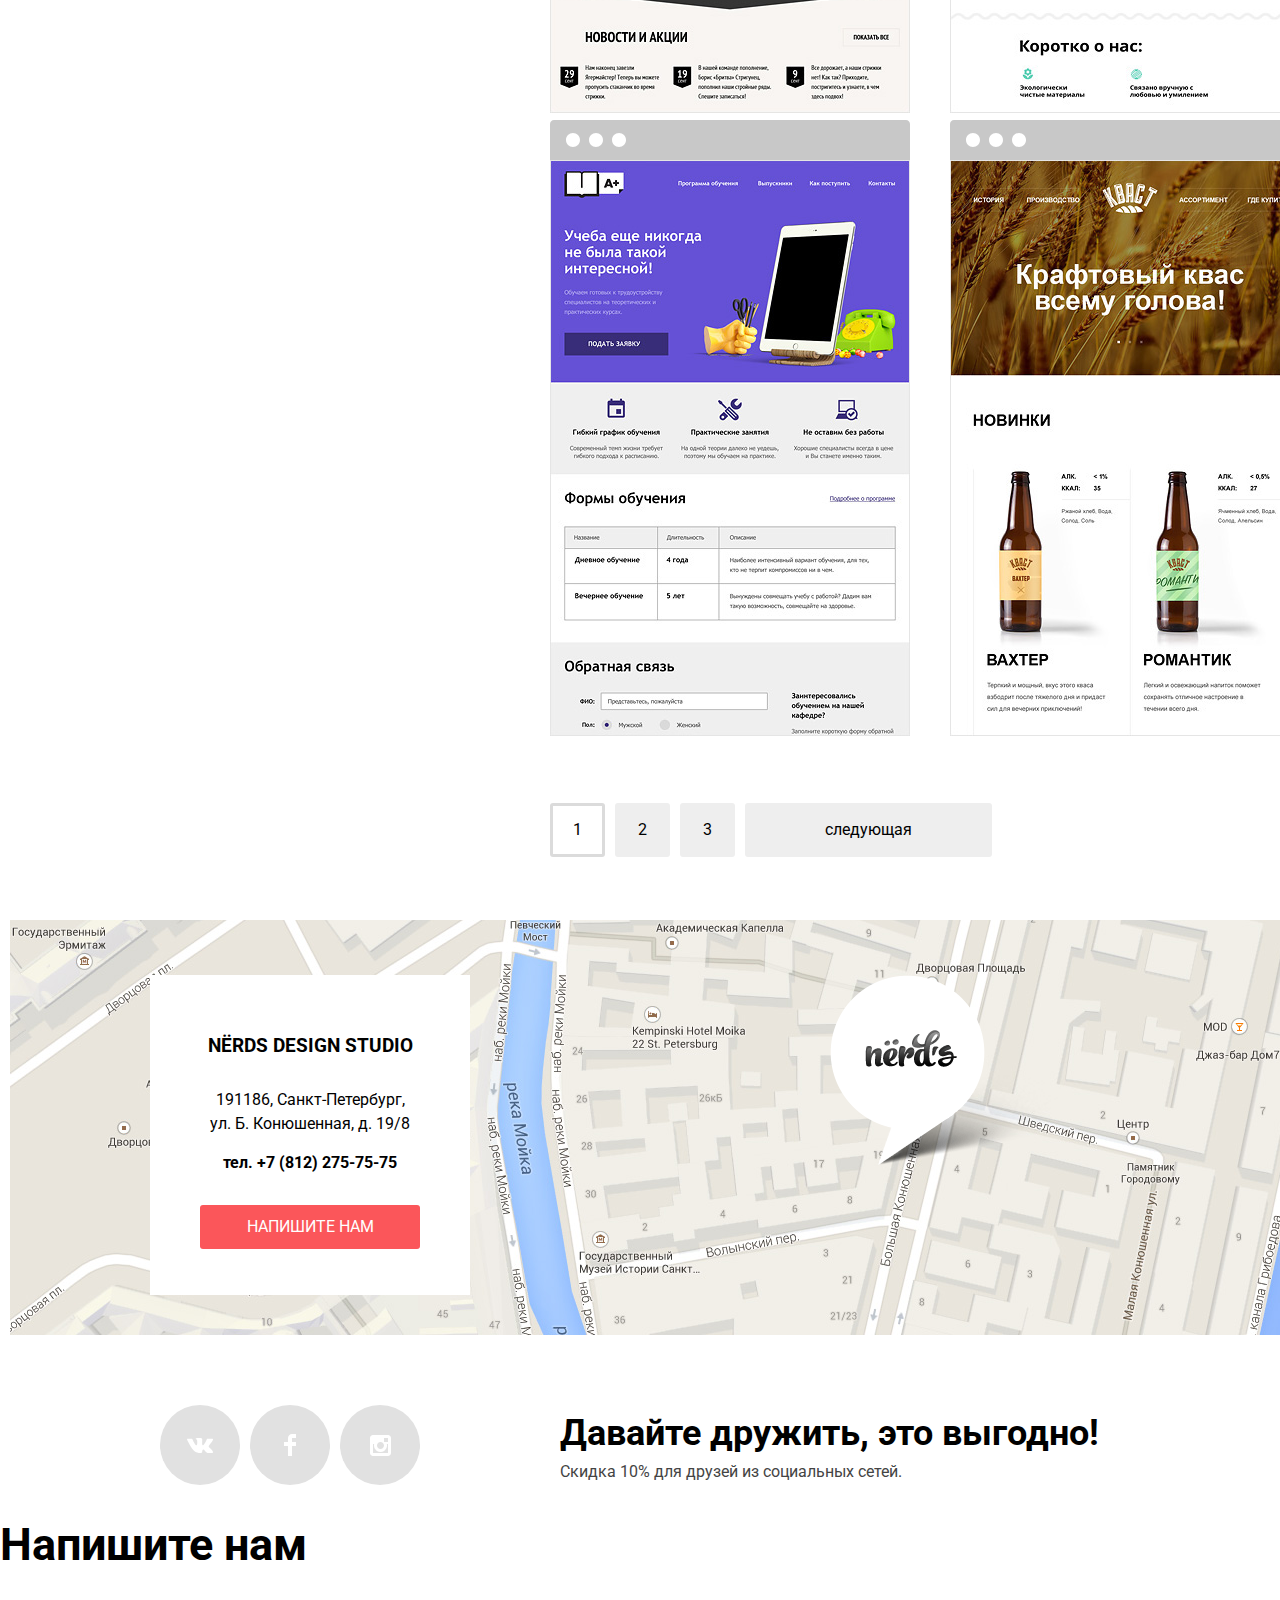
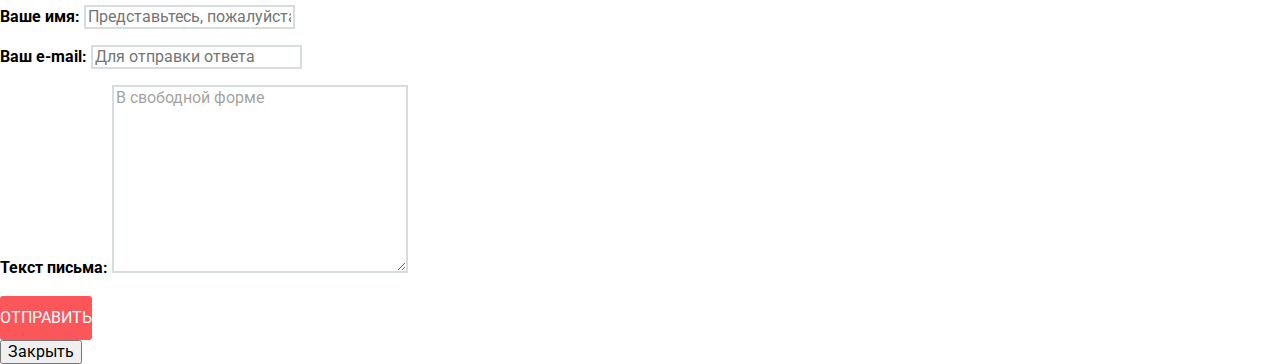
==== commit 436af3de: "css_modification_for_filter_and_map" ====
--- a/catalog.html
+++ b/catalog.html
@@ -10,7 +10,7 @@
     <body class="inner-page">
         <header class="main-header container">
             <nav class="main-navigation">
-                <a class="main-header-logo" href="#"><img src="img/nerds-logo.svg" alt="Nerds_logo" width="160" height="65"></a>
+                <a class="main-header-logo" href="index.html"><img src="img/nerds-logo.svg" alt="Nerds_logo" width="160" height="65"></a>
                 <ul class="site-navigation">
                     <li><a href="#">Студия</a></li>
                     <li><a href="#">Клиенты</a></li>
@@ -54,11 +54,11 @@
                                     <label for="adaptive-filter">Адаптивная</label>
                                 </li>
                                 <li class="filter-option">
-                                    <input id="fixed-filter" class="visually-hidden filter-input filter-input-radio" type="radio" value="fixed" name="fixed">
+                                    <input id="fixed-filter" class="visually-hidden filter-input filter-input-radio" type="radio" value="fixed" name="product-group" >
                                     <label for="fixed-filter">Фиксированная</label>
                                 </li>
                                 <li class="filter-option">
-                                    <input id="flex-filter" class="visually-hidden filter-input filter-input-radio" type="radio" value="flex" name="flex">
+                                    <input id="flex-filter" class="visually-hidden filter-input filter-input-radio" type="radio" value="flex" name="product-group">
                                     <label for="flex-filter">Резиновая</label>
                                 </li>
                             </ul>
@@ -93,111 +93,136 @@
                 </section>
                 <section class="catalog">
                     <h2 class="visually-hidden">Список сайтов</h2>
-                    <ul class="catalog-filter">
+                    <div class="filter-catalog">
                         <p>СОРТИРОВАТЬ:</p>
-                        <li class="catalog-filter-item"><a href="#">По цене</a></li>
-                        <li class="catalog-filter-item"><a href="#">По типу</a></li>
-                        <li class="catalog-filter-item"><a href="#">По названию</a></li>
-                        <li class="catalog-filter-item"><a href="#"><img src="img/icon-down-dir.png" alt="down"></a></li>
-                        <li class="catalog-filter-item"><a href="#"><img src="img/icon-up-dir.png" alt="up"></a></li>
-                    </ul>
+                        <ul class="catalog-filter">
+                            <li class="catalog-filter-item"><a href="#">По цене</a></li>
+                            <li class="catalog-filter-item"><a href="#">По типу</a></li>
+                            <li class="catalog-filter-item"><a href="#">По названию</a></li>
+                            <li class="catalog-filter-item"><a href="#"><img src="img/icon-down-dir.png" alt="down"></a></li>
+                            <li class="catalog-filter-item"><a href="#"><img src="img/icon-up-dir.png" alt="up"></a></li>
+                        </ul>
+                    </div>
                     <ul class="catalog-list">
                         <li class="catalog-item sedona">
-                            <p class="catalog-item-image">
-                                <img src="img/browser.svg" width="360" height="40" alt="sedona">
-                            </p>
-                            <div class="item-hover">
-                                <ul class="catalog-item-list">
-                                    <li class="catalog-item-name"><p>Sedona</p></li>
-                                    <li class="catalog-item-type"><p>Информационный сайт  для туристов</p></li>
-                                    <li class="catalog-item-price">
-                                        <a class="button" href="#">9 900 руб.</a>
-                                    </li>
-                                </ul>
+                            <div class="catalog-item-image">
+                                <img src="img/img-sedona.jpg" width="360" height="576" alt="sedona">
+                            </div>
+                            <div class="catalog-browser"><img src="img/browser.svg" width="360" height="40" alt="banner"></div>
+                            <div class="card-catalog">
+                                <div class="catalog-item-banner"><img src="img/browser.svg" width="360" height="40" alt="banner"></div>
+                                <div class="item-hover">
+                                    <ul class="catalog-item-list">
+                                        <li class="catalog-item-name"><p>Sedona</p></li>
+                                        <li class="catalog-item-type"><p>Информационный сайт  для туристов</p></li>
+                                        <li class="catalog-item-price">
+                                            <a class="button" href="#">9 900 руб.</a>
+                                        </li>
+                                    </ul>
+                                </div>
                             </div>
                         </li>
 
                         <li class="catalog-item pink">
-                            <p class="catalog-item-image">
-                                <img src="img/browser.svg" width="360" height="40" alt="pink">
-                            </p>
-                            <div class="item-hover">
-                                <ul class="catalog-item-list">
-                                    <li class="catalog-item-name"><p>Pink App</p></li>
-                                    <li class="catalog-item-type"><p>Продуктовый лендинг приложения для iOS и Android</p></li>
-                                    <li class="catalog-item-price">
-                                        <a class="button" href="#">9 900 руб.</a>
-                                    </li>
-                                </ul>
+                            <div class="catalog-item-image">
+                                <img src="img/img-pink.jpg" width="360" height="576" alt="sedona">
+                            </div>
+                            <div class="catalog-browser"><img src="img/browser.svg" width="360" height="40" alt="banner"></div>
+                            <div class="card-catalog">
+                                <div class="catalog-item-banner"><img src="img/browser.svg" width="360" height="40" alt="banner"></div>
+                                <div class="item-hover">
+                                    <ul class="catalog-item-list">
+                                        <li class="catalog-item-name"><p>Pink App</p></li>
+                                        <li class="catalog-item-type"><p>Продуктовый лендинг приложения для iOS и Android</p></li>
+                                        <li class="catalog-item-price">
+                                            <a class="button" href="#">9 900 руб.</a>
+                                        </li>
+                                    </ul>
+                                </div>
                             </div>
                         </li>
 
                         <li class="catalog-item barbershop">
-                            <p class="catalog-item-image">
-                                <img src="img/browser.svg" width="360" height="40" alt="barbershop">
-                            </p>
-                            <div class="item-hover">
-                                <ul class="catalog-item-list">
-                                    <li class="catalog-item-name"><p>Barbershop</p></li>
-                                    <li class="catalog-item-type"><p>Сайт салоны красоты.<br>Для мужчин, да.</p></li>
-                                    <li class="catalog-item-price">
-                                        <a class="button" href="#">9 900 руб.</a>
-                                    </li>
-                                </ul>
+                            <div class="catalog-item-image">
+                                <img src="img/img-barbershop.jpg" width="360" height="576" alt="sedona">
+                            </div>
+                            <div class="catalog-browser"><img src="img/browser.svg" width="360" height="40" alt="banner"></div>
+                            <div class="card-catalog">
+                                <div class="catalog-item-banner"><img src="img/browser.svg" width="360" height="40" alt="banner"></div>
+                                <div class="item-hover">
+                                    <ul class="catalog-item-list">
+                                        <li class="catalog-item-name"><p>Barbershop</p></li>
+                                        <li class="catalog-item-type"><p>Сайт салоны красоты.<br>Для мужчин, да.</p></li>
+                                        <li class="catalog-item-price">
+                                            <a class="button" href="#">9 900 руб.</a>
+                                        </li>
+                                    </ul>
+                                </div>
                             </div>
                         </li>
 
                         <li class="catalog-item mishka">
-                            <p class="catalog-item-image">
-                                <img src="img/browser.svg" width="360" height="40" alt="mishka">
-                            </p>
-                            <div class="item-hover">
-                                <ul class="catalog-item-list">
-                                    <li class="catalog-item-name"><p>MISHKA</p></li>
-                                    <li class="catalog-item-type"><p>Интернет-магазин  вязаных игрушек</p></li>
-                                    <li class="catalog-item-price">
-                                        <a class="button" href="#">9 900 руб.</a>
-                                    </li>
-                                </ul>
+                            <div class="catalog-item-image">
+                                <img src="img/img-mishka.jpg" width="360" height="576" alt="sedona">
+                            </div>
+                            <div class="catalog-browser"><img src="img/browser.svg" width="360" height="40" alt="banner"></div>
+                            <div class="card-catalog">
+                                <div class="catalog-item-banner"><img src="img/browser.svg" width="360" height="40" alt="banner"></div>
+                                <div class="item-hover">
+                                    <ul class="catalog-item-list">
+                                        <li class="catalog-item-name"><p>MISHKA</p></li>
+                                        <li class="catalog-item-type"><p>Интернет-магазин  вязаных игрушек</p></li>
+                                        <li class="catalog-item-price">
+                                            <a class="button" href="#">9 900 руб.</a>
+                                        </li>
+                                    </ul>
+                                </div>
                             </div>
                         </li>
 
                         <li class="catalog-item aplus">
-                            <p class="catalog-item-image">
-                                <img src="img/browser.svg" width="360" height="40" alt="aplus">
-                            </p>
-                            <div class="item-hover">
-                                <ul class="catalog-item-list">
-                                    <li class="catalog-item-name"><p>A Plus</p></li>
-                                    <li class="catalog-item-type"><p>Лендинг курсов повышения квалификации</p></li>
-                                    <li class="catalog-item-price">
-                                        <a class="button" href="#">9 900 руб.</a>
-                                    </li>
-                                </ul>
+                            <div class="catalog-item-image">
+                                <img src="img/img-aplus.jpg" width="360" height="576" alt="sedona">
+                            </div>
+                            <div class="catalog-browser"><img src="img/browser.svg" width="360" height="40" alt="banner"></div>
+                            <div class="card-catalog">
+                                <div class="catalog-item-banner"><img src="img/browser.svg" width="360" height="40" alt="banner"></div>
+                                <div class="item-hover">
+                                    <ul class="catalog-item-list">
+                                        <li class="catalog-item-name"><p>A Plus</p></li>
+                                        <li class="catalog-item-type"><p>Лендинг курсов повышения квалификации</p></li>
+                                        <li class="catalog-item-price">
+                                            <a class="button" href="#">9 900 руб.</a>
+                                        </li>
+                                    </ul>
+                                </div>
                             </div>
                         </li>
 
                         <li class="catalog-item kvast">
-                            <p class="catalog-item-image">
-                                <img src="img/browser.svg" width="360" height="40" alt="kvast">
-                            </p>
-                            <div class="item-hover">
-                                <ul class="catalog-item-list">
-                                    <li class="catalog-item-name"><p>КВАСТ</p></li>
-                                    <li class="catalog-item-type"><p>Промо-сайт производителя крафтового кваса</p></li>
-                                    <li class="catalog-item-price">
-                                        <a class="button" href="#">9 900 руб.</a>
-                                    </li>
-                                </ul>
-                            </div>
-                        </li>
-
+                            <div class="catalog-item-image">
+                                <img src="img/img-kvast.jpg" width="360" height="576" alt="sedona">
+                            </div>
+                            <div class="catalog-browser"><img src="img/browser.svg" width="360" height="40" alt="banner"></div>
+                            <div class="card-catalog">
+                                <div class="catalog-item-banner"><img src="img/browser.svg" width="360" height="40" alt="banner"></div>
+                                <div class="item-hover">
+                                    <ul class="catalog-item-list">
+                                        <li class="catalog-item-name"><p>КВАСТ</p></li>
+                                        <li class="catalog-item-type"><p>Промо-сайт производителя крафтового кваса</p></li>
+                                        <li class="catalog-item-price">
+                                            <a class="button" href="#">9 900 руб.</a>
+                                        </li>
+                                    </ul>
+                                </div>
+                            </div>
+                        </li>
                     </ul>
                     <ul class="pagination-list">
                         <li class="pagination-item pagination-item-curent"><a href="#">1</a></li>
                         <li class="pagination-item"><a href="#">2</a></li>
                         <li class="pagination-item"><a href="#">3</a></li>
-                        <li class="pagination-item"><a href="#">следующая</a></li>
+                        <li class="pagination-item pagination-item-next"><a href="#">следующая</a></li>
                     </ul>
                 </section>
             </div>
--- a/css/css.css
+++ b/css/css.css
@@ -665,10 +665,15 @@
 
 
 
-.filter-input-radio:disabled + label {
+.filter-input:disabled + label {
     color: #283136;
 
     opacity: 0.3;
+}
+
+.filter-input-radio:disabled,
+.filter-input-checkbox:disabled {
+    opacity: 0.1;
 }
 
 .filter-input-radio + label::before {
@@ -803,21 +808,39 @@
 }
 
 .catalog {
+    margin: 0;
+    padding: 0;
+
     width: 760px;
 
     min-height: 2095px;
 
     margin-left: 140px;
-
+}
+
+.filter-catalog {
+    display: flex;
 }
 
 .catalog-filter {
-    margin: 0;
-    padding: 0;
+    display: flex;
+    justify-content: space-around;
+    align-content: center;
+    width: 360px;
+    min-height: 15px;
+
+    margin: 0;
+    padding: 0;
+
+    margin-left: auto;
+
+
     list-style: none;
 }
 
-.catalog-filter p {
+.filter-catalog p {
+    margin: 0;
+    padding: 0;
     font-size: 18px;
     line-height: 18px;
     font-weight: bold;
@@ -836,15 +859,34 @@
     color: rgba(0, 0, 0, 1);
 }
 
+.catalog-filter-item:nth-child(4),
+.catalog-filter-item:last-child {
+     opacity: 0.3;
+}
+
+.catalog-filter-item:hover:nth-child(4),
+.catalog-filter-item:hover:last-child,
+.catalog-filter-item:focus:nth-child(4),
+.catalog-filter-item:focus:last-child {
+    opacity: 0.7;
+}
+
+.catalog-filter-item:active:nth-child(4),
+.catalog-filter-item:active:last-child {
+    opacity: 1;
+}
+
 .catalog-list {
     display: flex;
     flex-wrap: wrap;
     margin: 0;
     padding: 0;
+    margin-top: 55px;
     list-style: none;
 }
 
 .catalog-item {
+    position: relative;
     margin-right: 40px;
 }
 
@@ -853,25 +895,39 @@
 }
 
 .catalog-item-image {
+    margin: 0;
+    padding: 0;
+    padding-top: 40px;
+}
+
+.catalog-browser {
+    position: absolute;
+    top: 0;
     opacity: 0.3;
 }
 
-.catalog-item-image:hover {
-    opacity: 1;
+.card-catalog {
+    position: absolute;
+    top: 0;
 }
 
 .item-hover {
-    display: flex;
-    margin: 0;
-    padding: 0;
-
-    margin-top: 339px;
-
-
+    display: inline-block;
+
+    margin: 0;
+    padding: 0;
+
+    margin-top: 340px;
     width: 360px;
     min-height: 230px;
+
     background-color: #eeeeee;
     text-align: center;
+}
+
+.catalog-item-banner {
+    margin: 0;
+    padding: 0px;
 }
 
 .catalog-item-list {
@@ -915,73 +971,37 @@
     background-color: #d7373b;
 }
 
-.sedona {
-    width: 360px;
-
-    min-height: 600px;
-    background-image: url("../img/img-sedona.jpg");
-    background-repeat: no-repeat;
-    background-position: bottom;
-}
-
-.pink {
-    width: 360px;
-
-    min-height: 600px;
-    background-image: url("../img/img-pink.jpg");
-    background-repeat: no-repeat;
-    background-position: bottom;
-}
-
-.barbershop {
-    width: 360px;
-
-    min-height: 600px;
-    background-image: url("../img/img-barbershop.jpg");
-    background-repeat: no-repeat;
-    background-position: bottom;
-}
-
-.mishka {
-    width: 360px;
-
-    min-height: 600px;
-    background-image: url("../img/img-mishka.jpg");
-    background-repeat: no-repeat;
-    background-position: bottom;
-}
-
-.aplus {
-    width: 360px;
-
-    min-height: 600px;
-    background-image: url("../img/img-aplus.jpg");
-    background-repeat: no-repeat;
-    background-position: bottom;
-}
-
-.kvast {
-    width: 360px;
-
-    min-height: 600px;
-    background-image: url("../img/img-kvast.jpg");
-    background-repeat: no-repeat;
-    background-position: bottom;
+.catalog-item .card-catalog {
+     display: none;
+ }
+
+.catalog-item:hover .card-catalog {
+    display: block;
 }
 
 .pagination-list {
+    display: flex;
+    flex-wrap: wrap;
     margin: 0;
     padding: 0;
 
     margin-top: 60px;
-    margin-bottom: 60px;
+
     list-style: none;
 }
 
 .pagination-item a {
+    display: block;
+    padding: 15px 23px;
+    margin-right: 10px;
     color: #000000;
 
     background-color: #eeeeee;
+    border-radius: 3px;
+}
+
+.pagination-item-next a {
+    padding: 15px 80px;
 }
 
 .pagination-item a:hover,
@@ -996,9 +1016,11 @@
 }
 
 .pagination-item-curent a {
+    padding: 0;
     background-color: #ffffff;
-
+    padding: 12px 20px;
     border: 3px solid #dbdbdb;
+    border-radius: 3px;
 }
 
 .product-item img:active {
@@ -1009,7 +1031,10 @@
     display: flex;
     width: 100%;
     height: 415px;
-    margin-top: 80px;
+    margin: 0;
+    padding: 0;
+    margin-top: 30px;
+
     background-color: #ffffff;
     background-image: url("../img/map.jpg");
     background-position: center;
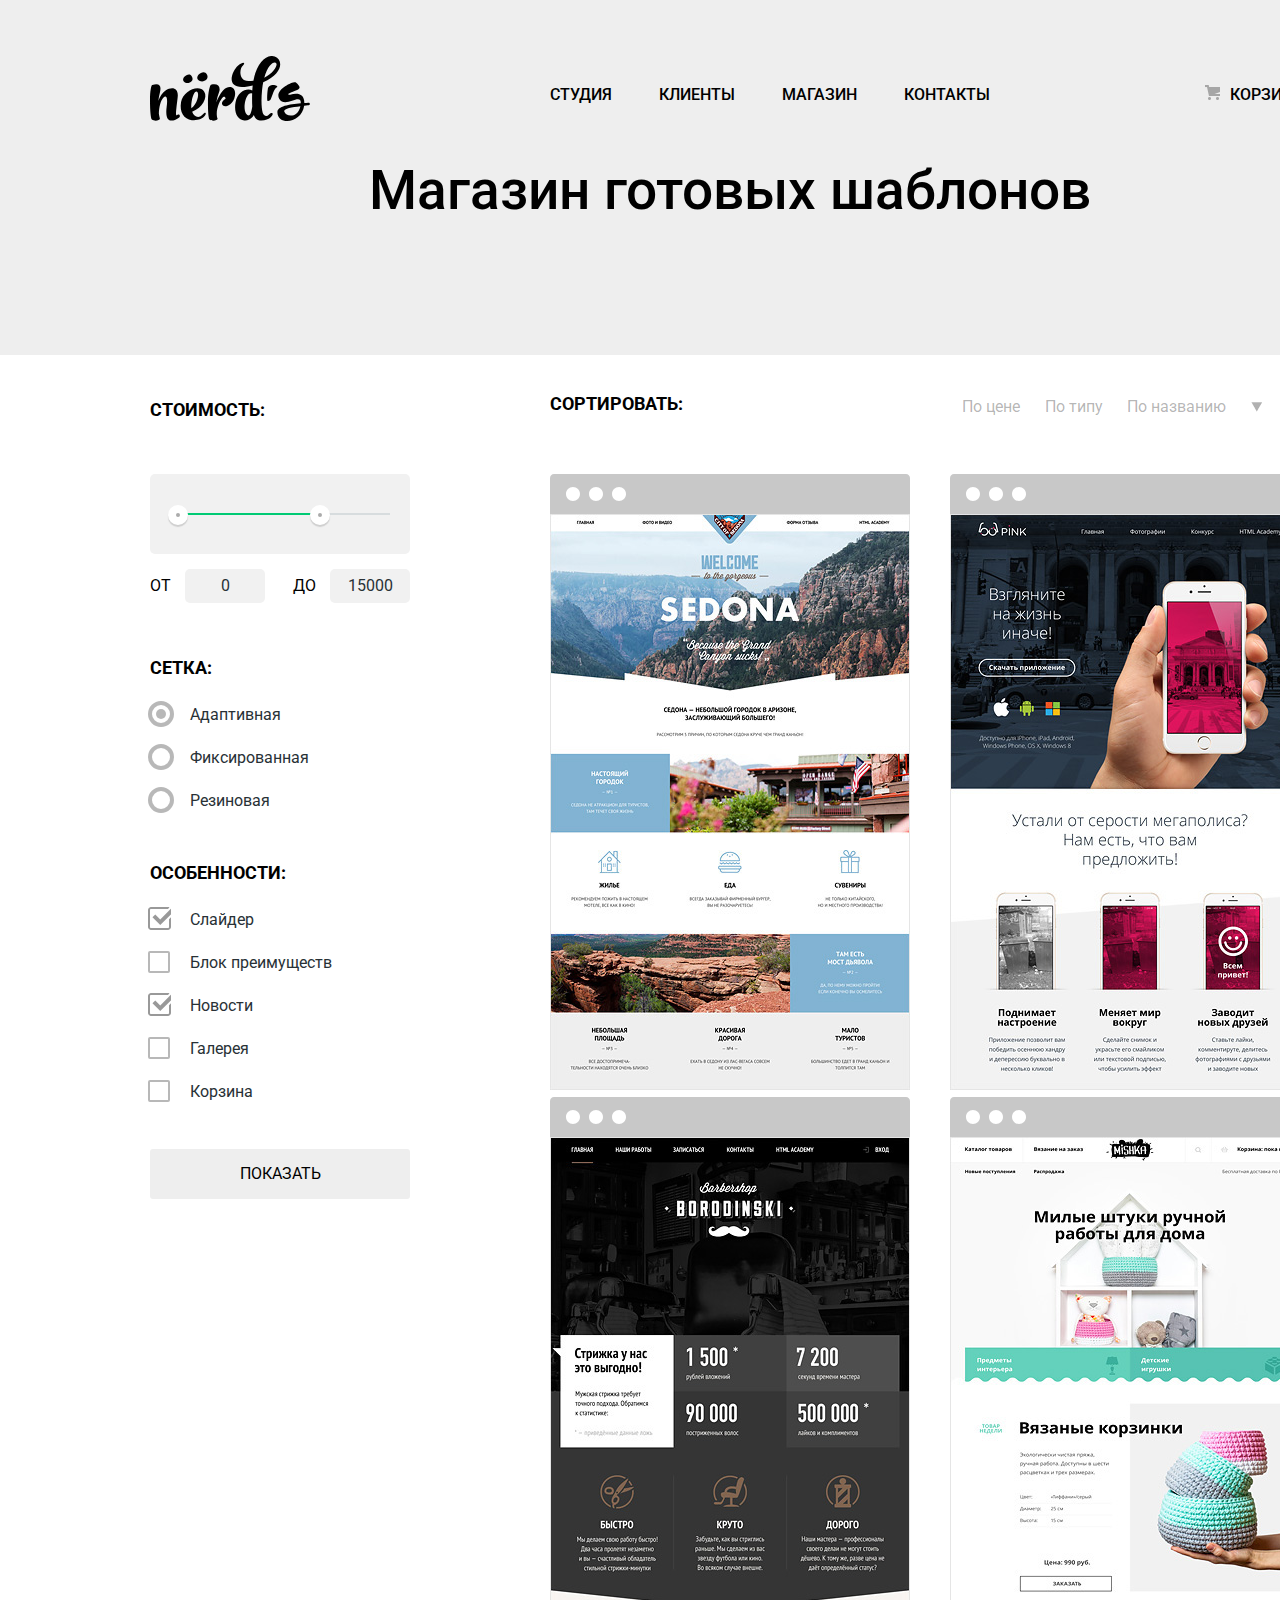
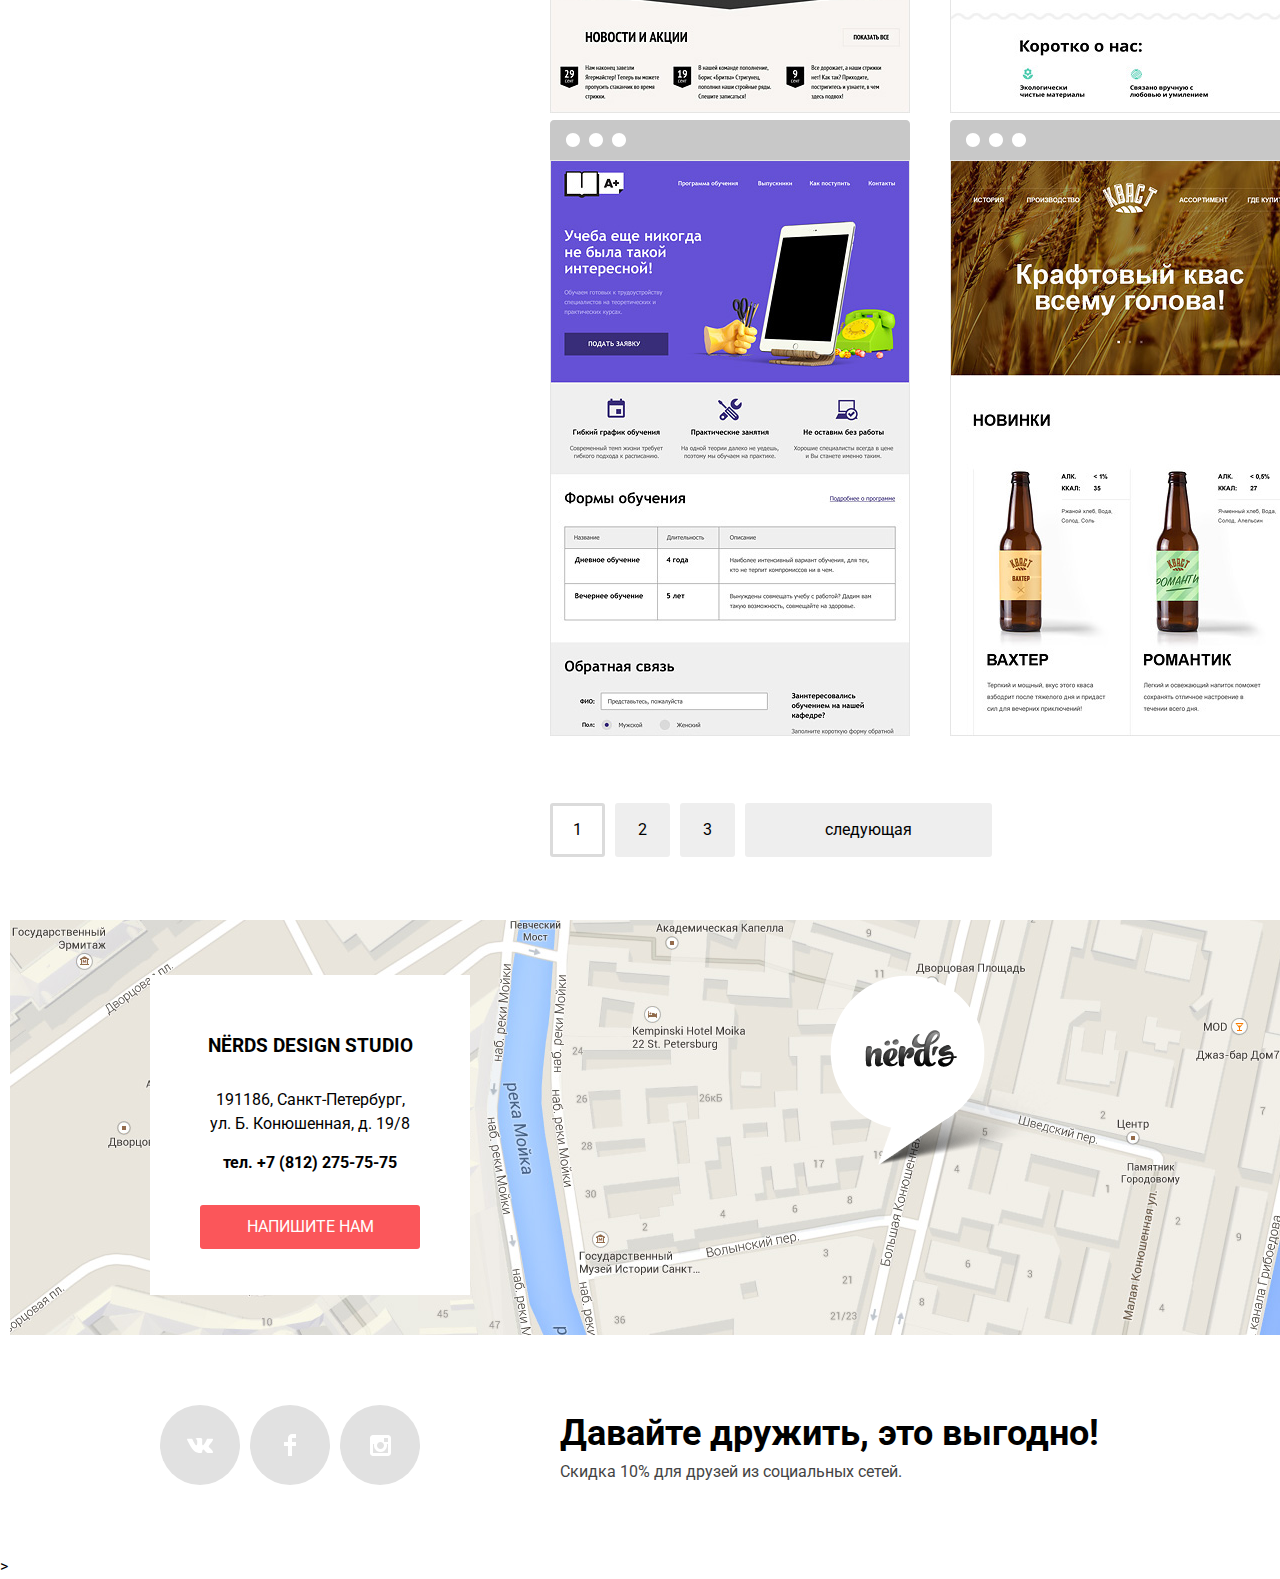
==== commit f8cd0e35: "MODAL_changes" ====
--- a/catalog.html
+++ b/catalog.html
@@ -289,21 +289,23 @@
         <section class="modal modal-contact">
             <form class="feedback-form" action="#" method="post">
                 <h2>Напишите нам</h2>
+                <div class="modal-insert">
+                    <p>
+                        <label for="name-form">Ваше имя:</label><br>
+                        <input id="name-form" type="text" name="name" value="" placeholder="Представьтесь, пожалуйста">
+                    </p>
+                    <p>
+                        <label for="mail-form">Ваш e-mail:</label><br>
+                        <input id="mail-form" type="email" name="mail" value="" placeholder="Для отправки ответа">
+                    </p>
+                </div>
                 <p>
-                    <label for="name-form">Ваше имя:</label>
-                    <input id="name-form" type="text" name="name" value="" placeholder="Представьтесь, пожалуйста">
+                    <label for="text-form">Текст письма:</label><br>
+                    <textarea name="text-form" id="text-form" cols="30" rows="5">В свободной форме</textarea>
                 </p>
-                <p>
-                    <label for="mail-form">Ваш e-mail:</label>
-                    <input id="mail-form" type="text" name="mail" value="" placeholder="Для отправки ответа">
-                </p>
-                <p>
-                    <label for="text-form">Текст письма:</label>
-                    <textarea name="text-form" id="text-form" cols="30" rows="10">В свободной форме</textarea>
-                </p>
-                <button class="button" type="submit">ОТПРАВИТЬ</button>
+                <button class="button modal-button" type="submit">ОТПРАВИТЬ</button>
             </form>
             <button class="modal-close" type="button">Закрыть</button>
-        </section>
+        </section>>
     </body>
 </html>--- a/css/css.css
+++ b/css/css.css
@@ -1079,6 +1079,7 @@
 
 .footer-social {
     display: flex;
+    margin-bottom: 70px;
 }
 
 .social-column {
@@ -1156,12 +1157,94 @@
 }
 
 .modal {
+    position: fixed;
+
     color: black;
 
     background-color: white;
+
+
+    box-shadow: 0px 0px 70px 0px rgba(0,0,0,0.7);
+}
+
+.modal-contact {
+    display: none;
+    bottom: 100px;
+    left: 50%;
+    width: 760px;
+    margin-left: -480px;
+    padding: 60px 100px;
+}
+
+.modal-close {
+    position: absolute;
+
+    top: 70px;
+    right: 100px;
+
+
+    width: 21px;
+    height: 21px;
+    background-color: rgba(0, 0, 0, 0);
+
+    font-size: 0;
+    border: 0;
+    cursor: pointer;
+}
+
+.modal-close::before,
+.modal-close::after {
+    content: "";
+
+    position: absolute;
+    top: 9px;
+    left: 0px;
+
+    width: 22px;
+    height: 3px;
+
+    background-color: rgba(231, 66, 70, 0.3);
+}
+
+.modal-close:hover::before,
+.modal-close:hover::after {
+    content: "";
+
+    position: absolute;
+    top: 9px;
+    left: 0px;
+
+    width: 22px;
+    height: 3px;
+
+    background-color: rgba(231, 66, 70, 1);
+}
+
+.modal-close:active::before,
+.modal-close:active::after {
+    content: "";
+
+    position: absolute;
+    top: 9px;
+    left: 0px;
+
+    width: 22px;
+    height: 3px;
+
+    background-color: rgba(231, 66, 70, 0.1);
+}
+
+.modal-close::before {
+    transform: rotate(45deg);
+}
+
+.modal-close::after {
+    transform: rotate(-45deg);
 }
 
 .modal h2 {
+    margin: 0;
+    margin-bottom: 40px;
     font-size: 45px;
     line-height: 45px;
 }
@@ -1172,8 +1255,16 @@
     font-weight: bold;
 }
 
+.modal-insert {
+    display: flex;
+    justify-content: space-between;
+}
+
 .feedback-form input,
 .feedback-form textarea {
+    box-sizing: border-box;
+    width: 360px;
+    padding: 15px 15px;
     font: inherit;
     color: rgba(68, 68, 68, 0.5);
     font-size: 16px;
@@ -1182,6 +1273,10 @@
     border: 2px solid #d7dcde;
 }
 
+.feedback-form textarea {
+    width: 100%;
+}
+
 .feedback-form input:hover,
 .feedback-form textarea:hover {
     border: 2px solid #b4b9bb;
@@ -1192,3 +1287,12 @@
     border: 2px solid #000000;
     color: rgba(68, 68, 68, 1);
 }
+
+.modal-button {
+    width: 260px;
+    margin-top: 45px;
+}
+
+.modal-show {
+    display: block;
+}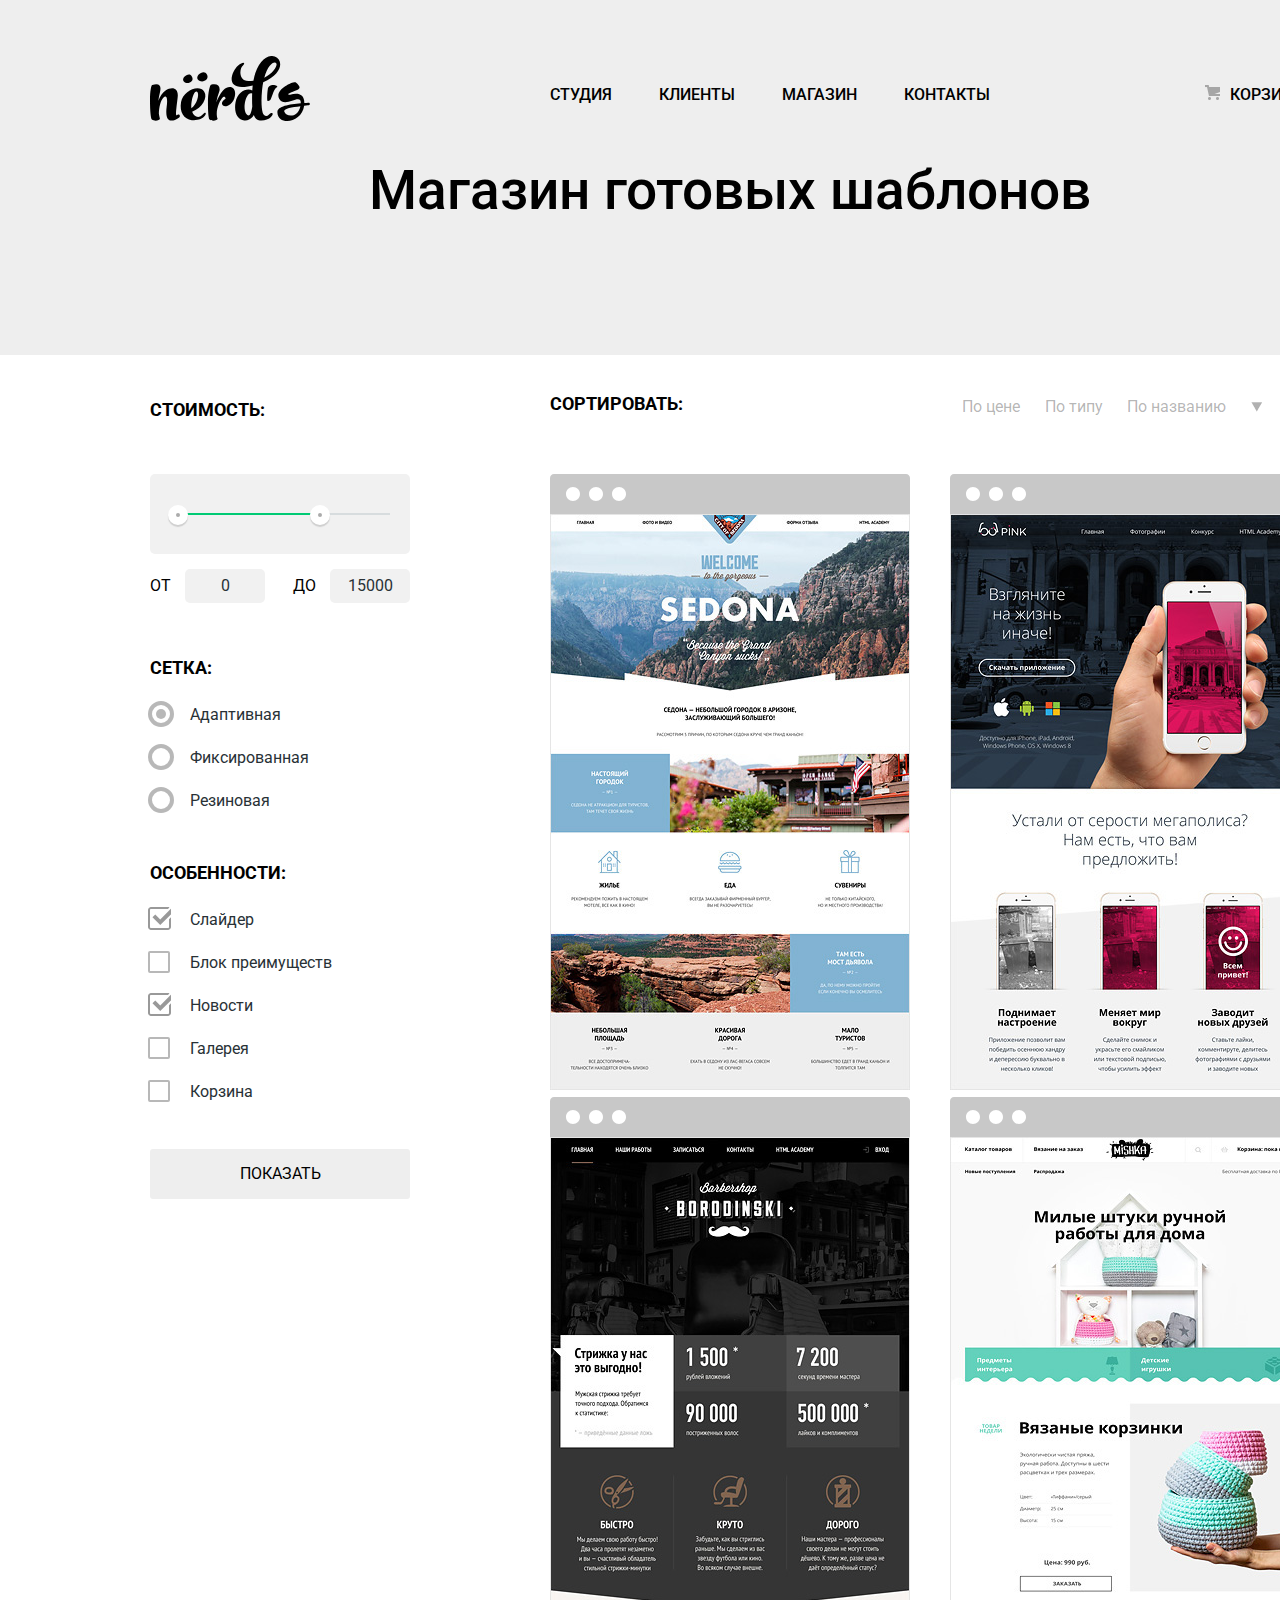
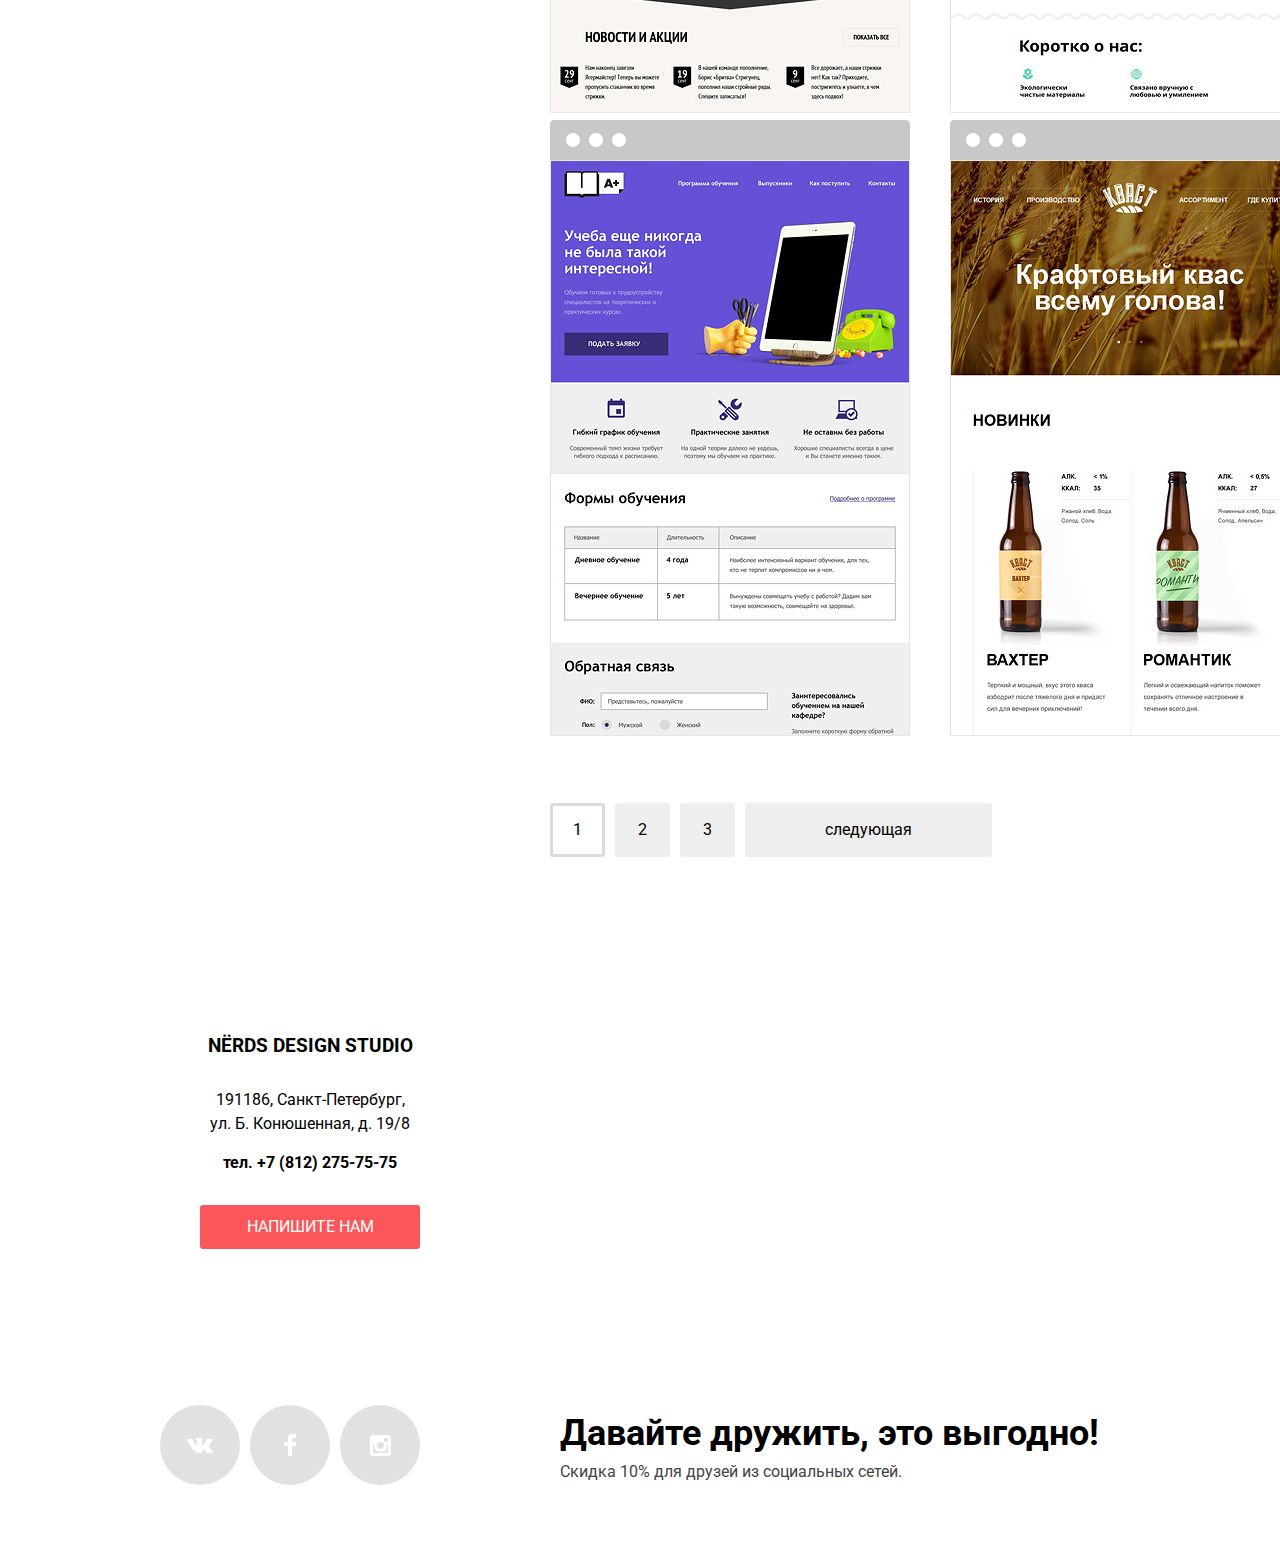
==== commit a5e747e8: "MODAL_changes" ====
--- a/catalog.html
+++ b/catalog.html
@@ -229,6 +229,10 @@
         </main>
         <footer class="footer container">
             <section class="footer-contacts">
+                <iframe src="https://www.google.com/maps/embed?pb=!1m18!1m12!1m3!1d1998.6037999040354!2d30.322010416394033!3d59.938716271971415!2m3!1f0!2f0!3f0!3m2!1i1024!2i768!4f13.1!3m3!1m2!1s0x4696310fca5ba729%3A0xea9c53d4493c879f!2sBolshaya+Konyushennaya+ul.%2C+19%2C+Sankt-Peterburg%2C+Russia%2C+191186!5e0!3m2!1sen!2s!4v1441888483426" width="100%" height="100%" allowfullscreen></iframe>
+                <!--<div class="map-contacts">-->
+                <!--<img src="img/map.jpg" width="100%" height="100%" alt="#">-->
+                <!--</div>-->
                 <div class="card-contacts">
                     <h2 class="visually-hidden">Contacts</h2>
                     <h3>NЁRDS DESIGN STUDIO</h3>
@@ -236,9 +240,9 @@
                     <b>тел. +7 (812) 275-75-75</b><br>
                     <a class="button button-contacts" href="#">Напишите нам</a><br>
                 </div>
-                <div class="mark-contacts">
-                    <img src="img/map-marker.png" width="231" height="190" alt="mark">
-                </div>
+                <!--<div class="mark-contacts">-->
+                <!--<img src="img/map-marker.png" width="231" height="190" alt="mark">-->
+                <!--</div>-->
             </section>
             <section class="footer-social container">
                 <div class="social-column">
@@ -292,20 +296,21 @@
                 <div class="modal-insert">
                     <p>
                         <label for="name-form">Ваше имя:</label><br>
-                        <input id="name-form" type="text" name="name" value="" placeholder="Представьтесь, пожалуйста">
+                        <input class="form-name" id="name-form" type="text" name="name" value="" placeholder="Представьтесь, пожалуйста">
                     </p>
                     <p>
                         <label for="mail-form">Ваш e-mail:</label><br>
-                        <input id="mail-form" type="email" name="mail" value="" placeholder="Для отправки ответа">
+                        <input class="form-mail" id="mail-form" type="email" name="mail" value="" placeholder="Для отправки ответа">
                     </p>
                 </div>
                 <p>
                     <label for="text-form">Текст письма:</label><br>
-                    <textarea name="text-form" id="text-form" cols="30" rows="5">В свободной форме</textarea>
+                    <textarea name="text-form" id="text-form" cols="30" rows="5" placeholder="В свободной форме"></textarea>
                 </p>
                 <button class="button modal-button" type="submit">ОТПРАВИТЬ</button>
             </form>
             <button class="modal-close" type="button">Закрыть</button>
-        </section>>
+        </section>
+        <script type="text/javascript" src="scripts/script.js"></script>
     </body>
 </html>--- a/css/css.css
+++ b/css/css.css
@@ -1036,12 +1036,11 @@
     margin-top: 30px;
 
     background-color: #ffffff;
-    background-image: url("../img/map.jpg");
-    background-position: center;
-    background-repeat: no-repeat;
+
 }
 
 .card-contacts {
+    position: absolute;
     display: block;
     height: 280px;
     width: 320px;
@@ -1069,6 +1068,7 @@
 }
 
 .mark-contacts {
+    position: absolute;
     width: 231px;
 
     margin-left: 360px;
@@ -1266,11 +1266,15 @@
     width: 360px;
     padding: 15px 15px;
     font: inherit;
-    color: rgba(68, 68, 68, 0.5);
     font-size: 16px;
     line-height: 18px;
 
     border: 2px solid #d7dcde;
+}
+
+.feedback-form input::placeholder,
+.feedback-form textarea::placeholder {
+    color: rgba(68, 68, 68, 0.5);
 }
 
 .feedback-form textarea {
@@ -1285,7 +1289,7 @@
 .feedback-form input:focus,
 .feedback-form textarea:focus {
     border: 2px solid #000000;
-    color: rgba(68, 68, 68, 1);
+    color: rgba(68, 68, 0, 1);
 }
 
 .modal-button {
@@ -1295,4 +1299,16 @@
 
 .modal-show {
     display: block;
+}
+
+.feedback-form .form-error {
+    border: 2px solid #e74246;
+}
+
+.feedback-form .form-error::placeholder {
+    color: #e74246;
+}
+
+iframe {
+    border: none;
 }